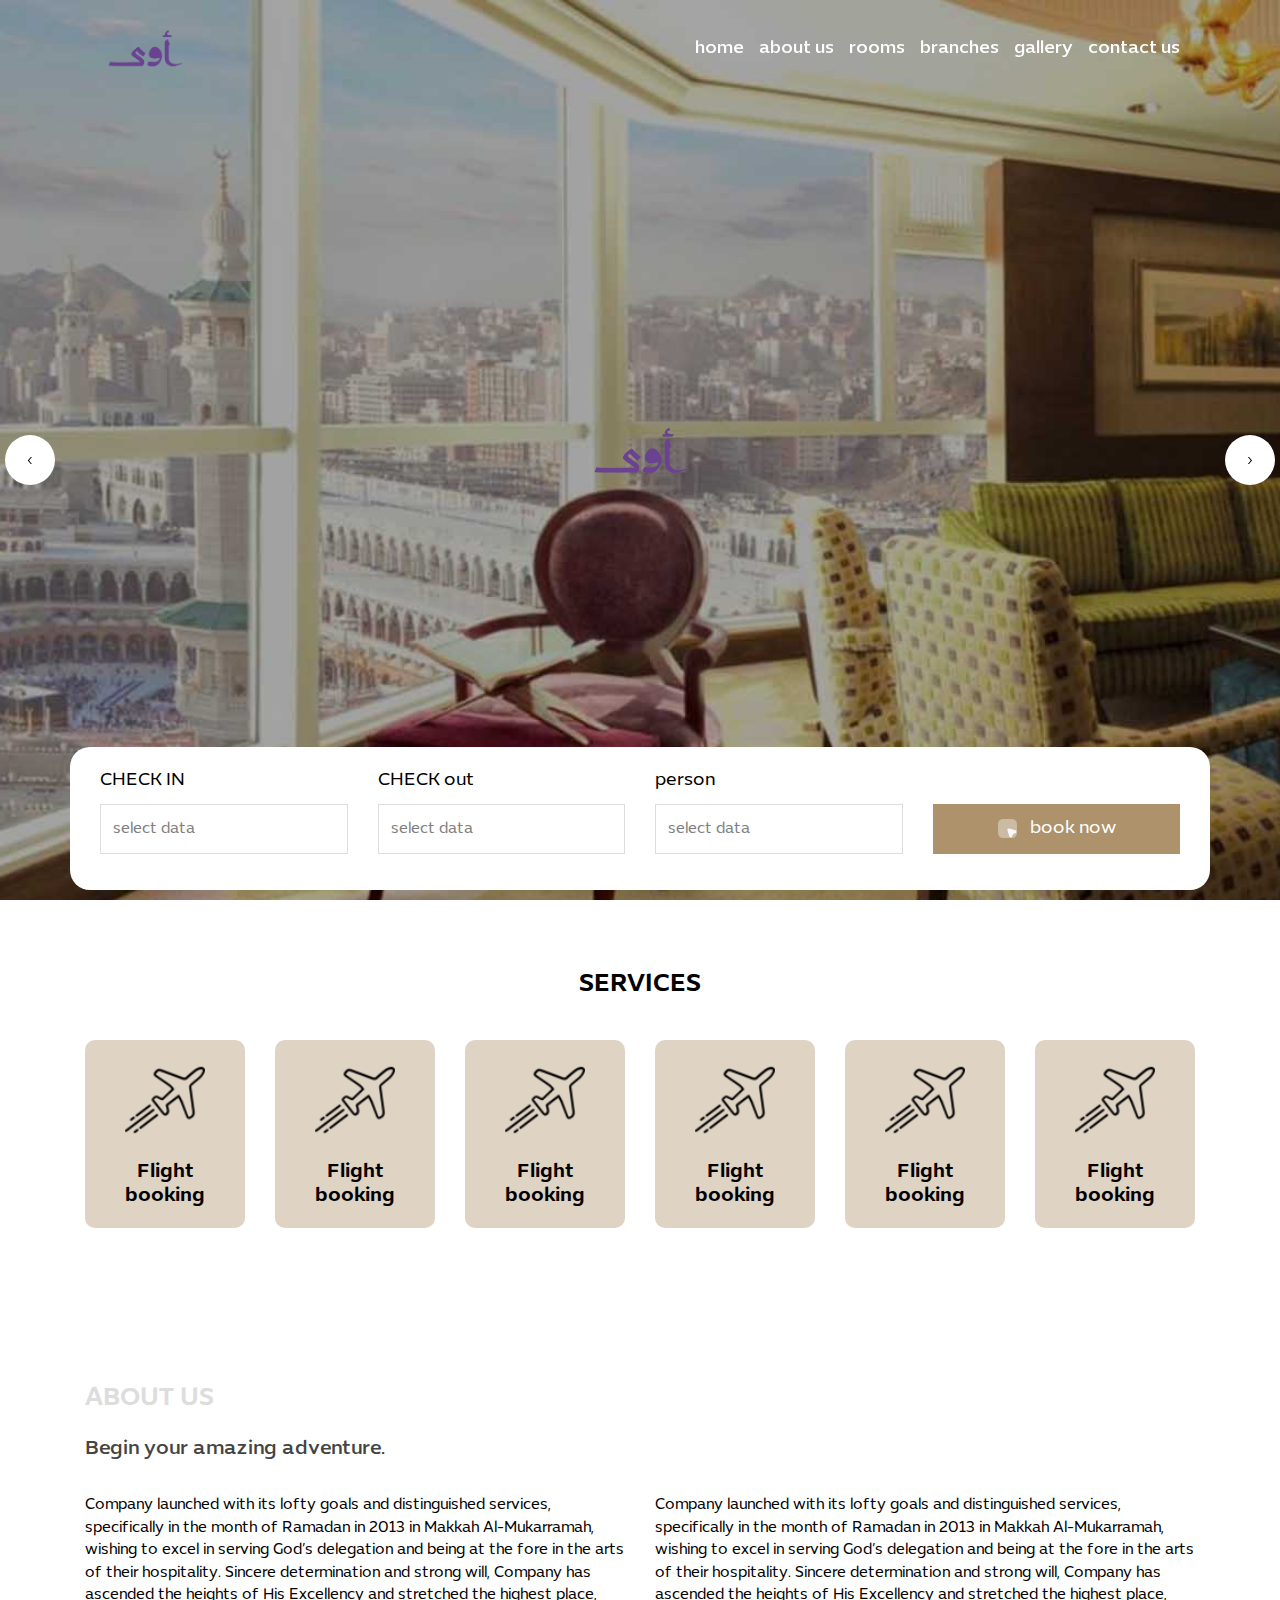
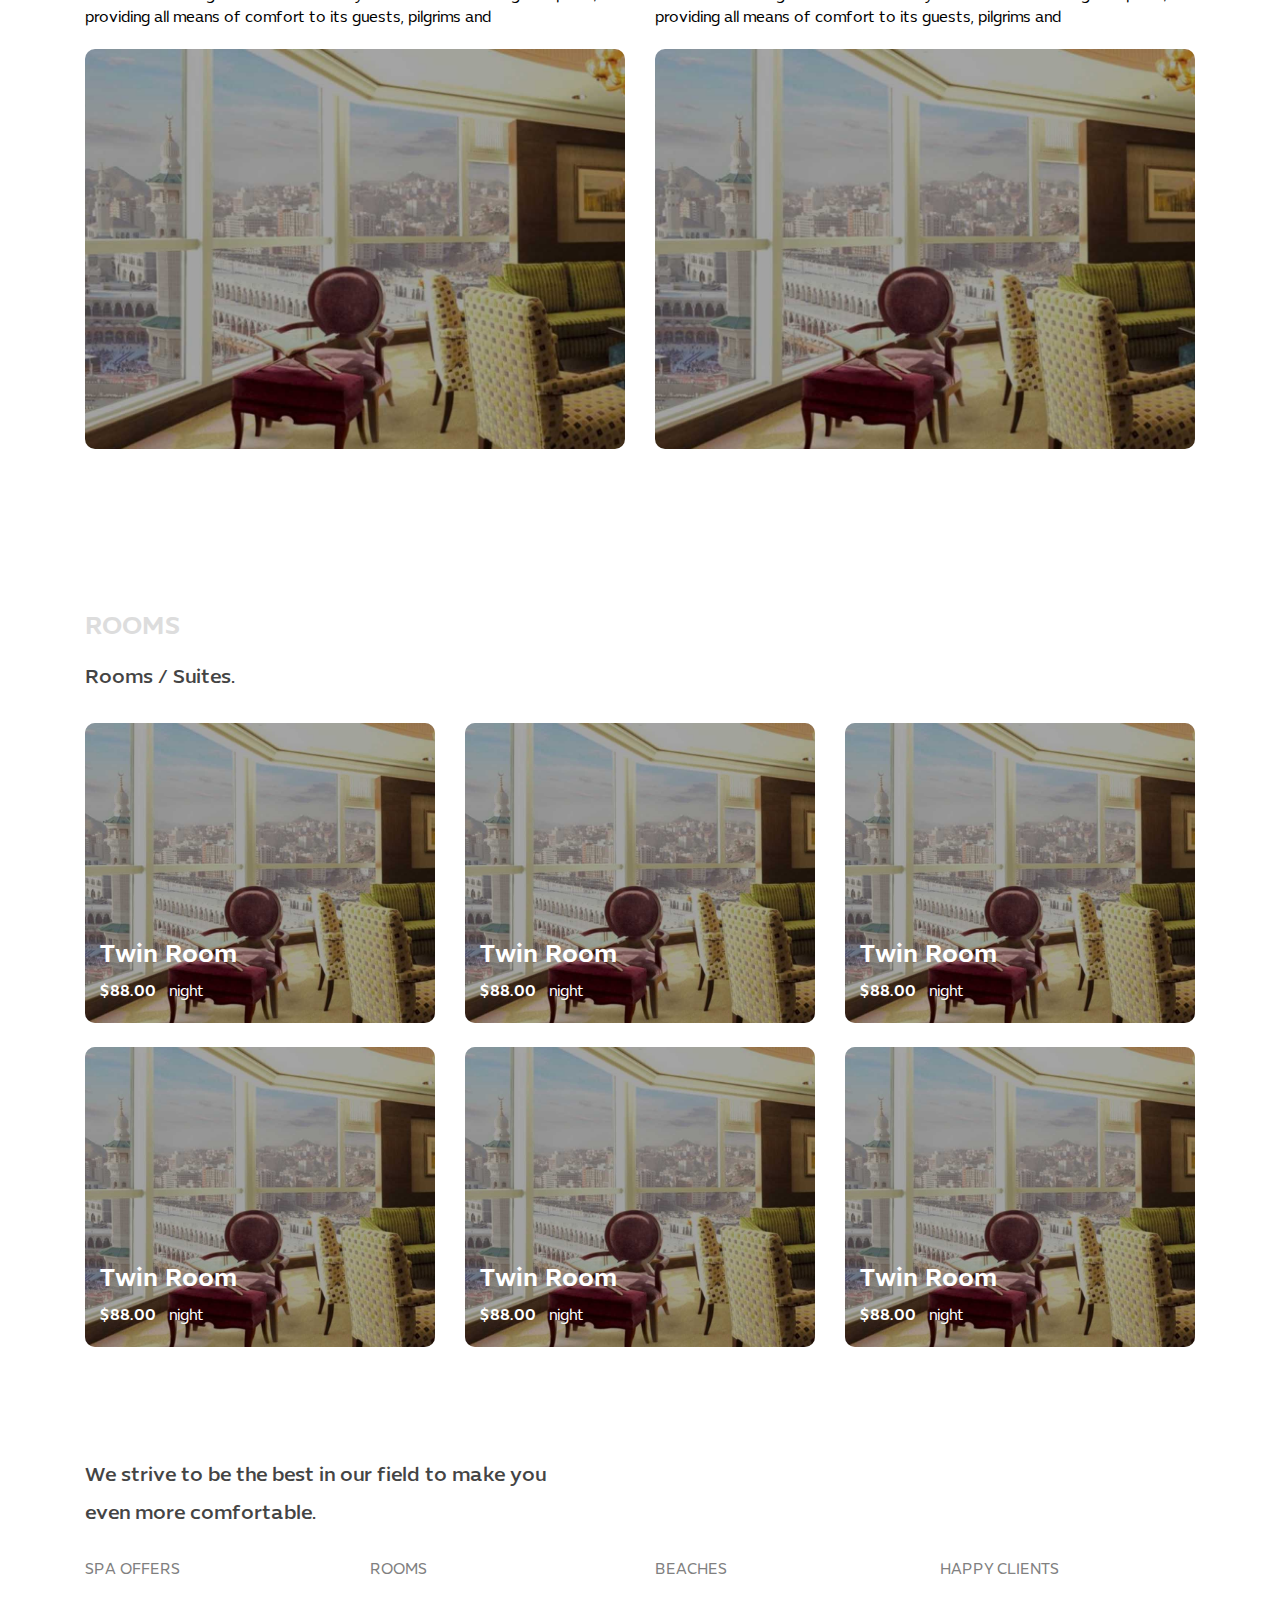
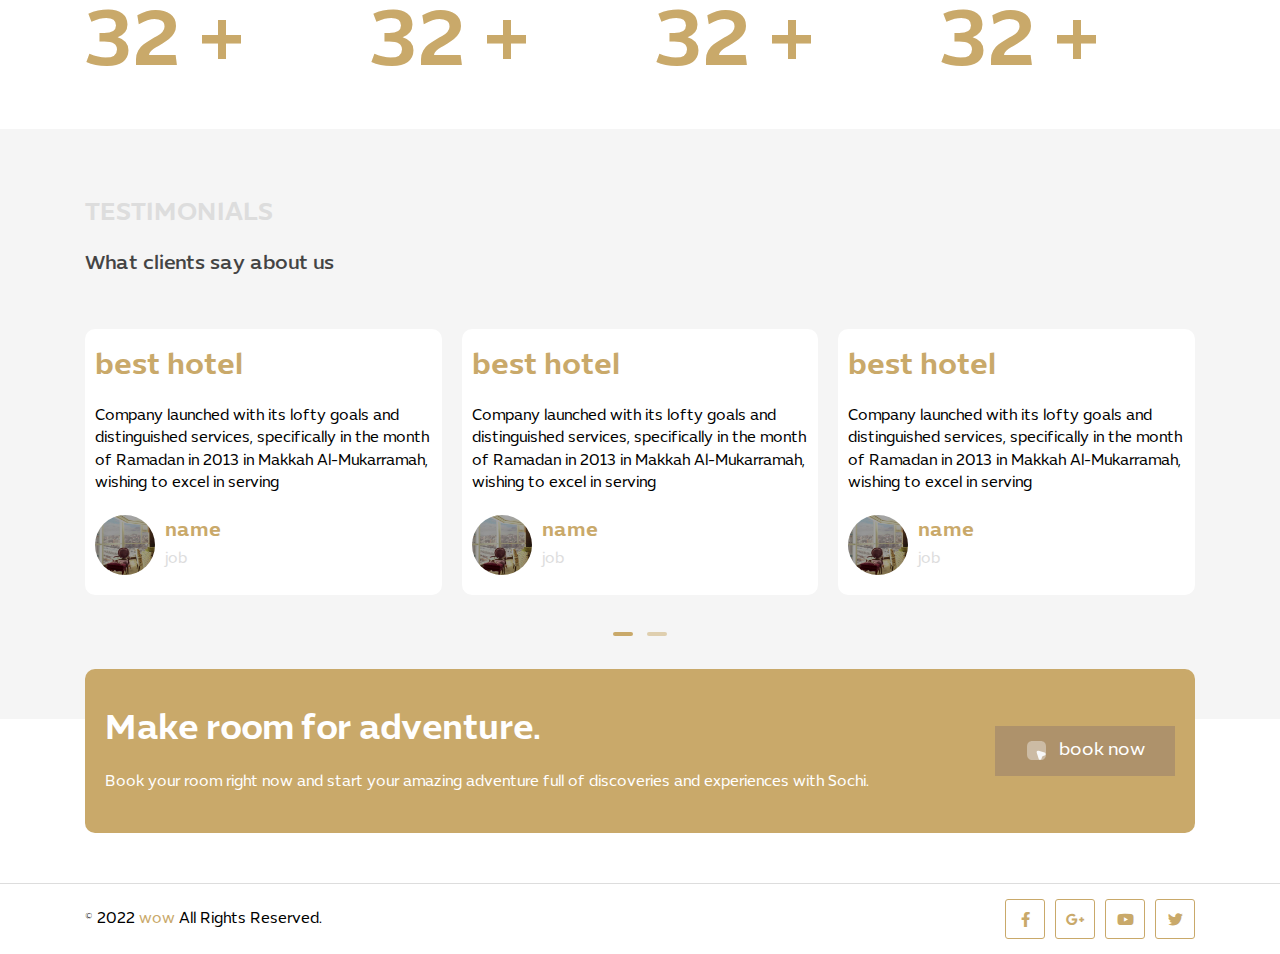
==== index.html @ 3a23c90c "first commit" ====
<!DOCTYPE html>
<html dir="ltr">
  <head>
    <meta charset="utf-8">
    <meta name="description" content="....">
    <meta name="author" content="misara adel">
    <meta name="viewport" content="width=device-width, initial-scale=1, shrink-to-fit=no">
    <title>
      منصة واو
    </title>
    <link rel="shortcut icon" href="assets/images/logo.png" type="image/x-icon"/>
    <link rel="stylesheet" href="assets/css/lib/all.min.css">
    <link rel="stylesheet" href="assets/css/lib/animate.css">
    <link rel="stylesheet" href="assets/css/lib/bootstrap.css">
    <!-- <link rel="stylesheet" href="assets/css/lib/bootstrap-rtl.min.css"> -->
    <link rel="stylesheet" href="assets/css/lib/owl.carousel.min.css">
    <link rel="stylesheet" href="assets/css/lib/owl.theme.default.css">
    <link rel="stylesheet" href="assets/css/style.css">
  </head>
  <body>
    <nav class="navbar">
      <div class="container">
        <div class="content">
          <div class="hamburger">
            <span class="line"></span>
            <span class="line"></span>
            <span class="line"></span>
          </div>
          
          <a href="#" class="brand-name">
            <img src="assets/images/logo.png" alt="">
          </a>

          <ul class="navbar-nav">
            <li class="nav-item">
              <a href="#" class="nav-link">
                home
              </a>
            </li>

            <li class="nav-item">
              <a href="#" class="nav-link">
                about us
              </a>
            </li>

            <li class="nav-item">
              <a href="#" class="nav-link">
                rooms                
              </a>
            </li>

            <li class="nav-item">
              <a href="#" class="nav-link">
                branches
              </a>
            </li>

            <li class="nav-item">
              <a href="#" class="nav-link">
                gallery 
              </a>
            </li>

            <li class="nav-item">
              <a href="#" class="nav-link">
                contact us
              </a>
            </li>
          </ul>
        </div>
      </div>
    </nav>

    <main>
      <header>
        <div class="owl-carousel owl-theme owl-header">
          <div class="item" style="background-image: url('assets/images/header.jpg');">
            <img src="assets/images/logo.png" alt="">
          </div>
          
          <div class="item" style="background-image: url('assets/images/header.jpg');">
            <img src="assets/images/logo.png" alt="">
          </div>
          
          <div class="item" style="background-image: url('assets/images/header.jpg');">
            <img src="assets/images/logo.png" alt="">
          </div>
        </div>
        <div class="container">
          <form class="form-content">
            <div class="row">
              <div class="col-lg-3 col-12">
                <div class="form-group">
                  <label for="">
                    CHECK IN
                  </label>

                  <input type="text" placeholder="select data" class="form-control" />
                </div>
              </div>
   
              <div class="col-lg-3 col-12">
                <div class="form-group">
                  <label for="">
                    CHECK out
                  </label>

                  <input type="text" placeholder="select data" class="form-control" />
                </div>
              </div>
              
              <div class="col-lg-3 col-12">
                <div class="form-group">
                  <label for="">
                    person
                  </label>

                  <input type="text" placeholder="select data" class="form-control" />
                </div>
              </div>

              <div class="col-lg-3 col-12">
                <div class="form-btn">
                  <a href="#" class="custom-btn">
                    <img
                      src="assets/images/mouse_square.svg"
                      loading="lazt"
                      alt="" />
                      
                    <span>
                      book now
                    </span>
                  </a>
                </div>
              </div>
            </div>
          </form>
        </div>
      </header>

      <section class="serivces general-section">
        <div class="container">
          <div class="heading">
            <h1>
              SERVICES
            </h1>
          </div>

          <div class="row">
            <div class="col-lg-2 col-6 mb-3">
              <div class="box">
                <img src="assets/images/services.png" alt="">

                <h2>
                  Flight booking
                </h2>
              </div>
            </div>

            <div class="col-lg-2 col-6 mb-3">
              <div class="box">
                <img src="assets/images/services.png" alt="">

                <h2>
                  Flight booking
                </h2>
              </div>
            </div>

            <div class="col-lg-2 col-6 mb-3">
              <div class="box">
                <img src="assets/images/services.png" alt="">

                <h2>
                  Flight booking
                </h2>
              </div>
            </div>

            <div class="col-lg-2 col-6 mb-3">
              <div class="box">
                <img src="assets/images/services.png" alt="">

                <h2>
                  Flight booking
                </h2>
              </div>
            </div>

            <div class="col-lg-2 col-6 mb-3">
              <div class="box">
                <img src="assets/images/services.png" alt="">

                <h2>
                  Flight booking
                </h2>
              </div>
            </div>

            <div class="col-lg-2 col-6 mb-3">
              <div class="box">
                <img src="assets/images/services.png" alt="">

                <h2>
                  Flight booking
                </h2>
              </div>
            </div>
          </div>
        </div>
      </section>

      <section class="about-us general-section">
        <div class="container">
          <div class="heading-data">
            <h1>
              ABOUT US
            </h1>

            <p>
              Begin your amazing adventure.
            </p>
          </div>

          <div class="row">
            <div class="col-lg-6 col-12 mb-4">
              <div class="contain">
                <p>
                  Company launched with its lofty goals and distinguished services, specifically in the month of Ramadan in 2013 in Makkah Al-Mukarramah, wishing to excel in serving God’s delegation and being at the fore in the arts of their hospitality. Sincere determination and strong will,  Company has ascended the heights of His Excellency and stretched the highest place, providing all means of comfort to its guests, pilgrims and
                </p>

                <img src="assets/images/header.jpg" alt="">
              </div>
            </div>

            <div class="col-lg-6 col-12 mb-4">
              <div class="contain">
                <p>
                  Company launched with its lofty goals and distinguished services, specifically in the month of Ramadan in 2013 in Makkah Al-Mukarramah, wishing to excel in serving God’s delegation and being at the fore in the arts of their hospitality. Sincere determination and strong will,  Company has ascended the heights of His Excellency and stretched the highest place, providing all means of comfort to its guests, pilgrims and
                </p>

                <img src="assets/images/header.jpg" alt="">
              </div>
            </div>
          </div>
        </div>
      </section>

      <section class="product general-section">
        <div class="container">
          <div class="heading-data">
            <h1>
              ROOMS
            </h1>

            <p>
              Rooms / Suites.
            </p>
          </div>

          <div class="row">
            <div class="col-lg-4 col-12 mb-4">
              <div class="product-box">
                <img src="assets/images/header.jpg" alt="">

                <div class="contain">
                  <h2>
                    Twin Room
                  </h2>

                  <p>
                    <span>
                      $88.00
                    </span> 
                    night
                  </p>
                </div>
              </div>
            </div>

            <div class="col-lg-4 col-12 mb-4">
              <div class="product-box">
                <img src="assets/images/header.jpg" alt="">

                <div class="contain">
                  <h2>
                    Twin Room
                  </h2>

                  <p>
                    <span>
                      $88.00
                    </span> 
                    night
                  </p>
                </div>
              </div>
            </div>

            <div class="col-lg-4 col-12 mb-4">
              <div class="product-box">
                <img src="assets/images/header.jpg" alt="">

                <div class="contain">
                  <h2>
                    Twin Room
                  </h2>

                  <p>
                    <span>
                      $88.00
                    </span> 
                    night
                  </p>
                </div>
              </div>
            </div>

            <div class="col-lg-4 col-12 mb-4">
              <div class="product-box">
                <img src="assets/images/header.jpg" alt="">

                <div class="contain">
                  <h2>
                    Twin Room
                  </h2>

                  <p>
                    <span>
                      $88.00
                    </span> 
                    night
                  </p>
                </div>
              </div>
            </div>

            <div class="col-lg-4 col-12 mb-4">
              <div class="product-box">
                <img src="assets/images/header.jpg" alt="">

                <div class="contain">
                  <h2>
                    Twin Room
                  </h2>

                  <p>
                    <span>
                      $88.00
                    </span> 
                    night
                  </p>
                </div>
              </div>
            </div>

            <div class="col-lg-4 col-12 mb-4">
              <div class="product-box">
                <img src="assets/images/header.jpg" alt="">

                <div class="contain">
                  <h2>
                    Twin Room
                  </h2>

                  <p>
                    <span>
                      $88.00
                    </span> 
                    night
                  </p>
                </div>
              </div>
            </div>
          </div>
        </div>
      </section>

      <section class="testimonial">
        <div class="container">
          <div class="heading-data">
            <p class="mb-2">
              We strive to be the best in our field to make you
            </p>

            <p>
              even more comfortable.
            </p>
          </div>

          <div class="row">
            <div class="col-lg-3 col-6 mb-3">
              <div class="contain">
                <p>
                  SPA OFFERS
                </p>

                <h2>
                  32 +
                </h2>
              </div>
            </div>

            <div class="col-lg-3 col-6 mb-3">
              <div class="contain">
                <p>
                  ROOMS
                </p>

                <h2>
                  32 +
                </h2>
              </div>
            </div>

            <div class="col-lg-3 col-6 mb-3">
              <div class="contain">
                <p>
                  BEACHES
                </p>

                <h2>
                  32 +
                </h2>
              </div>
            </div>

            <div class="col-lg-3 col-6 mb-3">
              <div class="contain">
                <p>
                  HAPPY CLIENTS

                </p>

                <h2>
                  32 +
                </h2>
              </div>
            </div>
          </div>
        </div>
      </section>

      <section class="clients general-section">
        <div class="container">
          <div class="heading-data">
            <h1>
              TESTIMONIALS
            </h1>

            <p>
              What clients say about us
            </p>
          </div>

          <div class="owl-carousel owl-theme owl-clients">
            <div class="item">
              <div class="box">
                <h2>
                  best hotel 
                </h2>

                <p>
                  Company launched with its lofty goals and distinguished services, specifically in the month of Ramadan in 2013 in Makkah Al-Mukarramah, wishing to excel in serving
                </p>

                <div class="flex-data">
                  <img src="assets/images/header.jpg" alt="">

                  <div class="contain">
                    <h3>
                      name
                    </h3>

                    <span>
                      job
                    </span>
                  </div>
                </div>
              </div>
            </div>

            <div class="item">
              <div class="box">
                <h2>
                  best hotel 
                </h2>

                <p>
                  Company launched with its lofty goals and distinguished services, specifically in the month of Ramadan in 2013 in Makkah Al-Mukarramah, wishing to excel in serving
                </p>

                <div class="flex-data">
                  <img src="assets/images/header.jpg" alt="">

                  <div class="contain">
                    <h3>
                      name
                    </h3>

                    <span>
                      job
                    </span>
                  </div>
                </div>
              </div>
            </div>

            <div class="item">
              <div class="box">
                <h2>
                  best hotel 
                </h2>

                <p>
                  Company launched with its lofty goals and distinguished services, specifically in the month of Ramadan in 2013 in Makkah Al-Mukarramah, wishing to excel in serving
                </p>

                <div class="flex-data">
                  <img src="assets/images/header.jpg" alt="">

                  <div class="contain">
                    <h3>
                      name
                    </h3>

                    <span>
                      job
                    </span>
                  </div>
                </div>
              </div>
            </div>

            <div class="item">
              <div class="box">
                <h2>
                  best hotel 
                </h2>

                <p>
                  Company launched with its lofty goals and distinguished services, specifically in the month of Ramadan in 2013 in Makkah Al-Mukarramah, wishing to excel in serving
                </p>

                <div class="flex-data">
                  <img src="assets/images/header.jpg" alt="">

                  <div class="contain">
                    <h3>
                      name
                    </h3>

                    <span>
                      job
                    </span>
                  </div>
                </div>
              </div>
            </div>
          </div>
        </div>
      </section>

      <section class="reservation">
        <div class="container">
          <div class="content">
            <div class="data">
              <h1>
                Make room for adventure.
              </h1>
  
              <p>
                Book your room right now and start your amazing adventure full of discoveries and experiences with Sochi.
              </p>
            </div>

            <a href="#" class="custom-btn">
              <img
                src="assets/images/mouse_square.svg"
                loading="lazt"
                alt="" />
                
              <span>
                book now
              </span>
            </a>
          </div>
        </div>
      </section>
    </main>

    <footer>
      <div class="container">
        <div class="contain">
          <p>
            © 2022 
            <span>
              wow
            </span>
            All Rights Reserved.
          </p>

          <ul class="socail-media">
            <li>
              <a href="#">
                <i class="fab fa-facebook-f"></i>
              </a>
            </li>

            <li>
              <a href="#">
                <i class="fab fa-google-plus-g"></i>
              </a>
            </li>

            <li>
              <a href="#">
                <i class="fab fa-youtube"></i>
              </a>
            </li>

            <li>
              <a href="#">
                <i class="fab fa-twitter"></i>
              </a>
            </li>
          </ul>
        </div>
      </div>
    </footer>

    <script src="assets/js/lib/jquery4.js"></script>
    <script src="assets/js/lib/popper.js"></script>
    <script src="assets/js/lib/bootstrap.js"></script>
    <script src="assets/js/lib/owl.carousel.min.js"></script>
    <script src="assets/js/lib/wow.min.js"></script>
    <script src="assets/js/main.js"></script>
  </body>
</html>
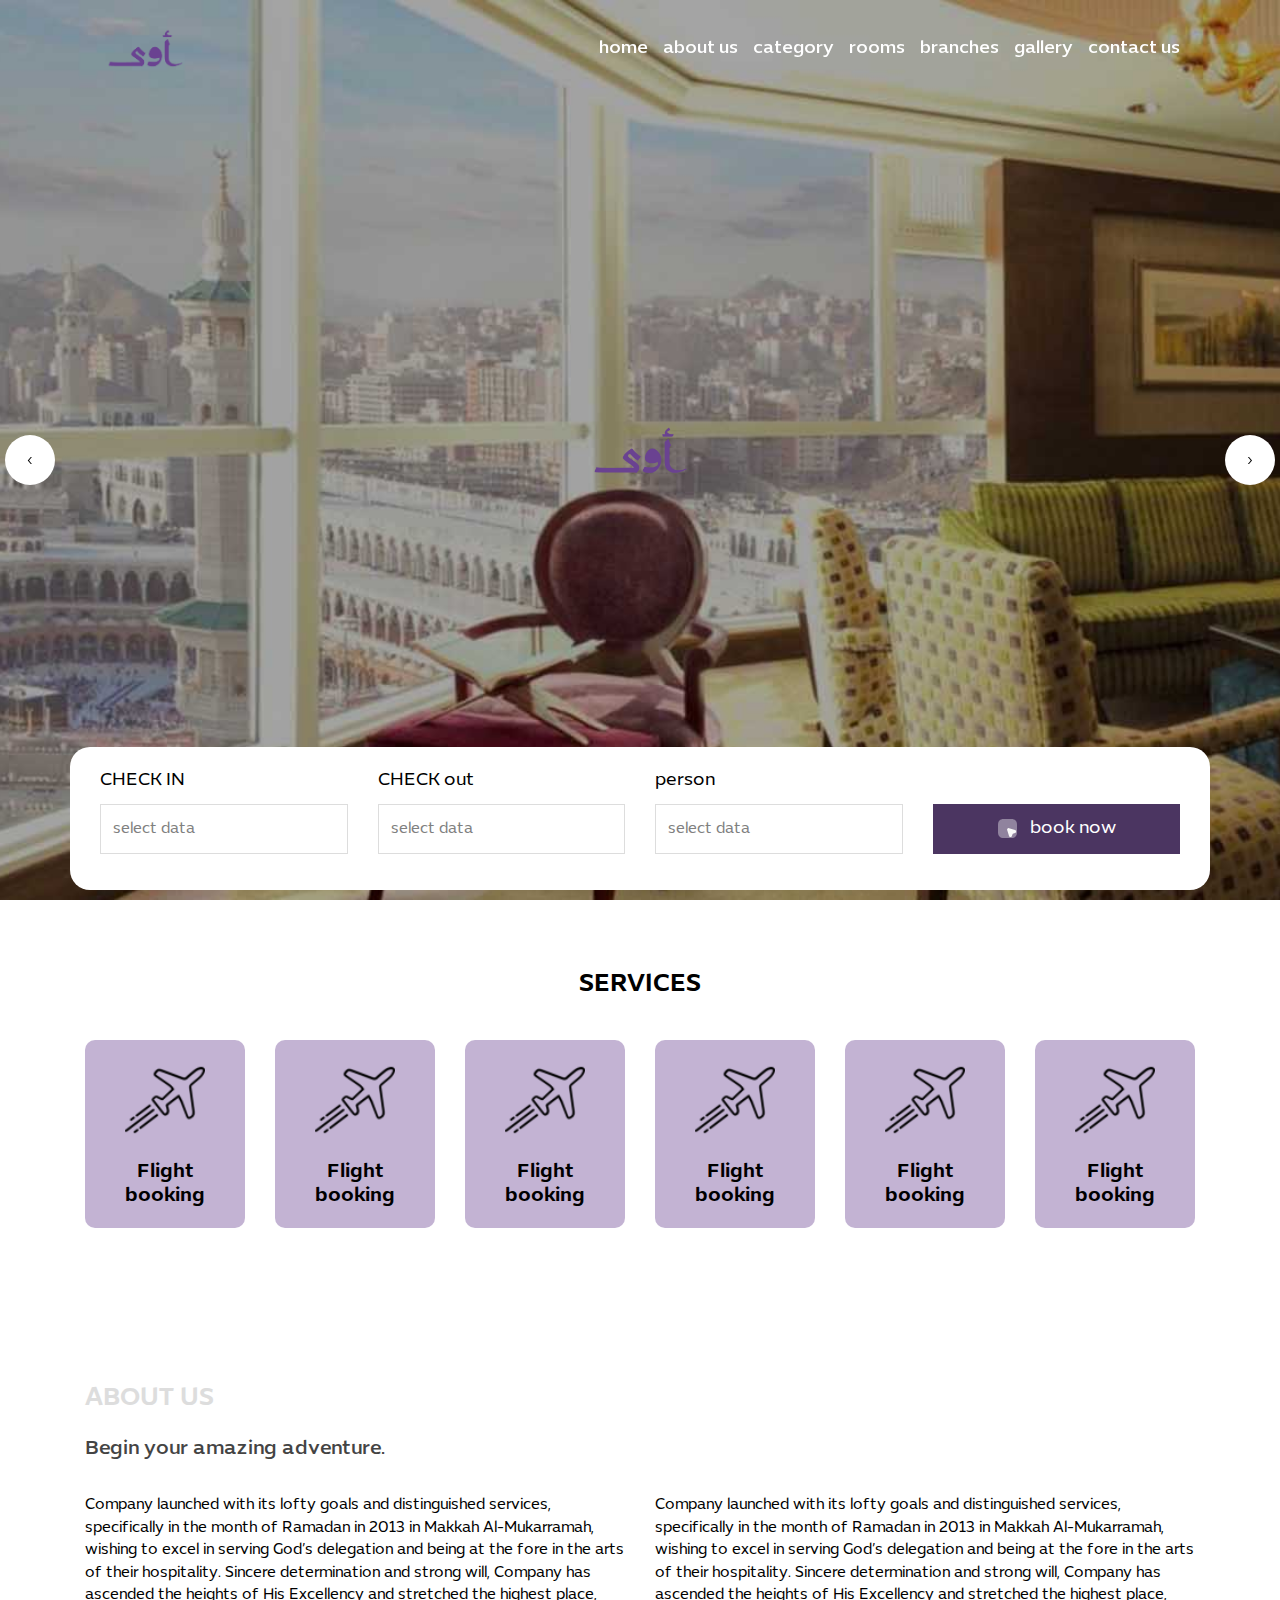
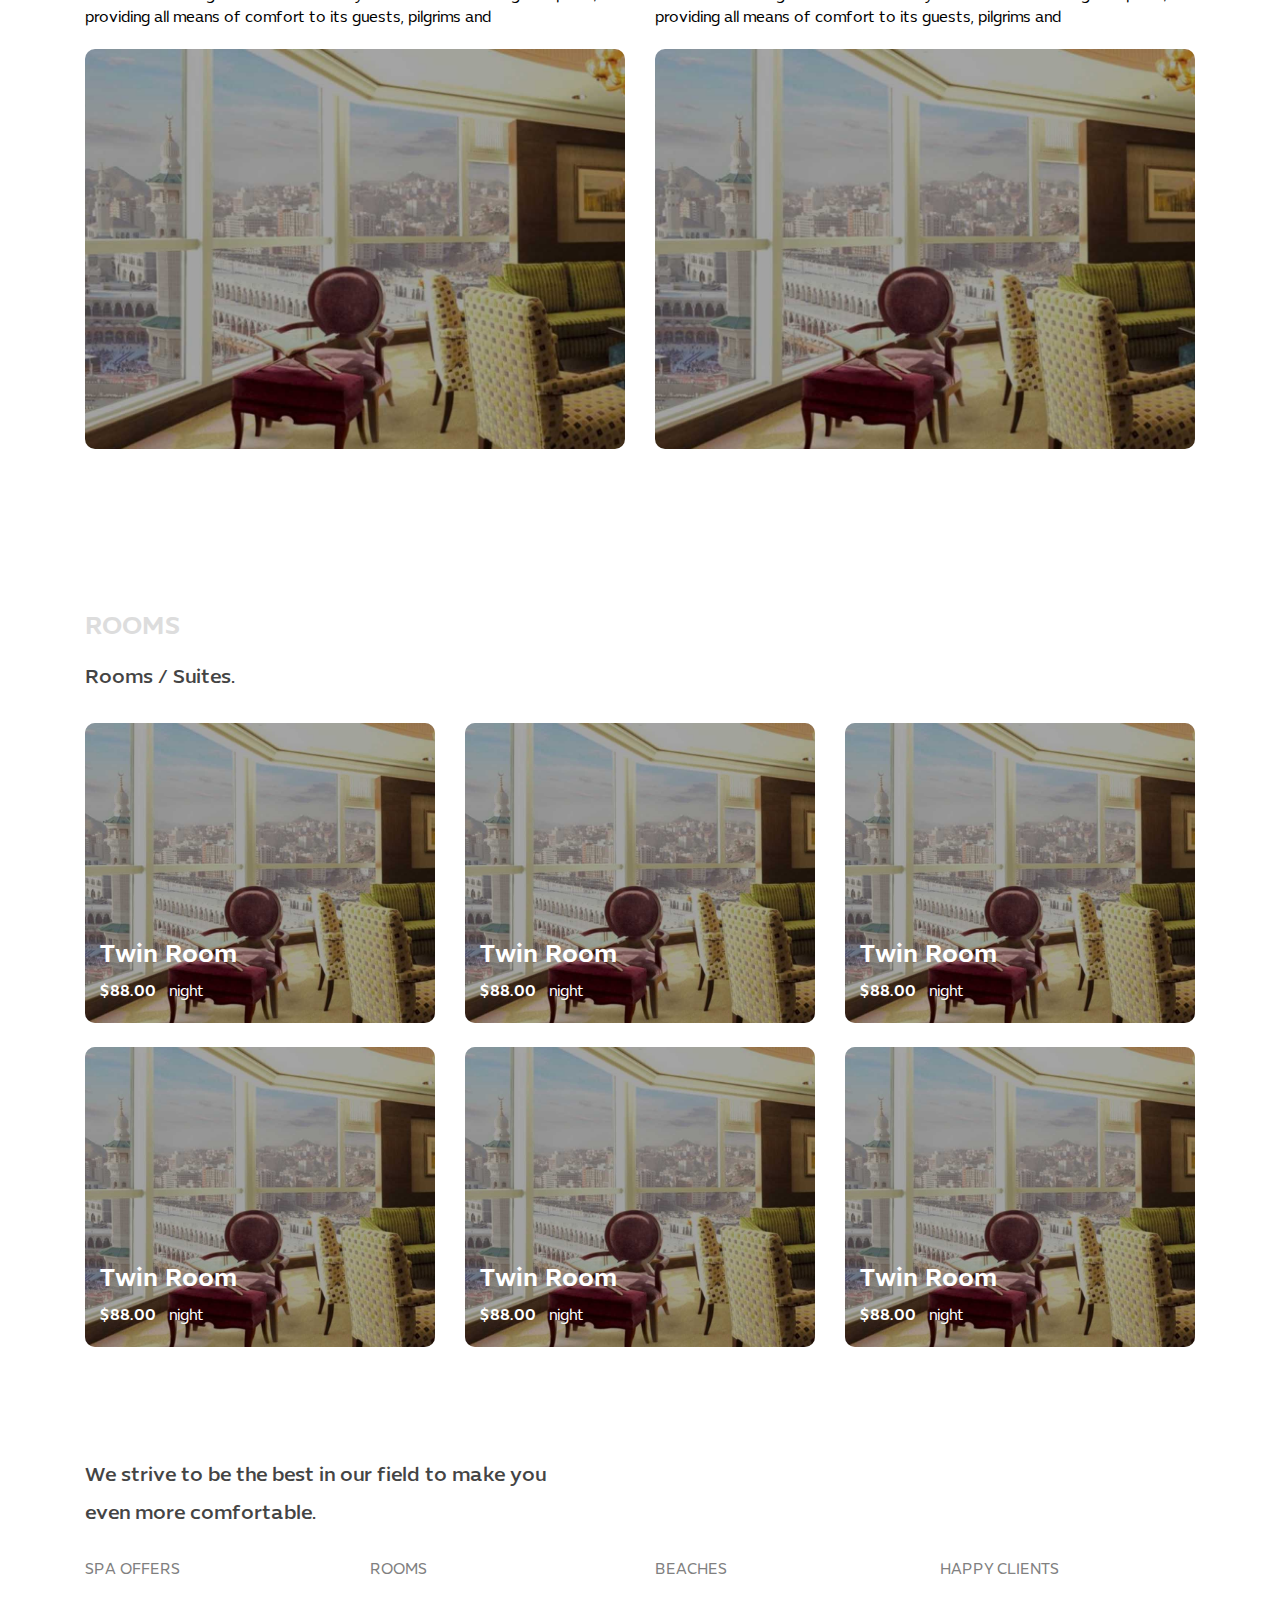
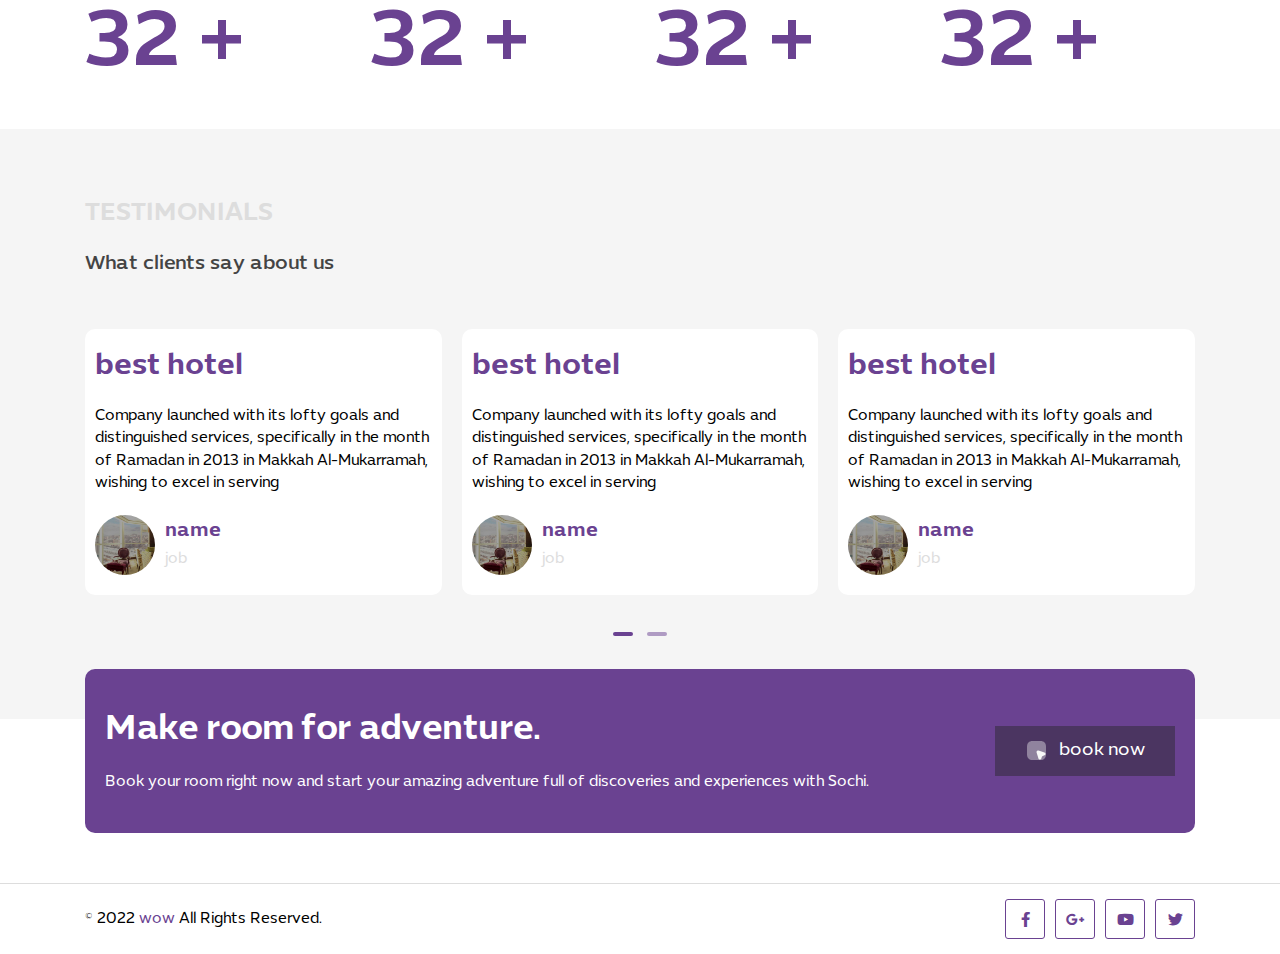
==== commit 628201b0: "edit data" ====
--- a/index.html
+++ b/index.html
@@ -46,6 +46,12 @@
 
             <li class="nav-item">
               <a href="#" class="nav-link">
+                category                
+              </a>
+            </li>
+
+            <li class="nav-item">
+              <a href="#" class="nav-link">
                 rooms                
               </a>
             </li>
--- a/assets/css/style.css
+++ b/assets/css/style.css
@@ -20,11 +20,11 @@
   scroll-behavior: smooth;
 }
 *::-moz-selection {
-  background-color: #C9A96A;
+  background-color: #6A4291;
   color: #fff;
 }
 *::selection {
-  background-color: #C9A96A;
+  background-color: #6A4291;
   color: #fff;
 }
 *::-webkit-scrollbar {
@@ -68,14 +68,14 @@
   width: 20px;
   height: 4px;
   border-radius: 4px;
-  background-color: #C9A96A;
+  background-color: #6A4291;
   opacity: 0.5;
   transition: all 0.5s linear;
 }
 
 .owl-theme .owl-dots .owl-dot.active span,
 .owl-theme .owl-dots .owl-dot:hover span {
-  background-color: #C9A96A;
+  background-color: #6A4291;
   opacity: 1;
 }
 
@@ -980,8 +980,8 @@
   }
 }
 :root {
-  --primary-color: #C9A96A;
-  --secondary-color: #AE926B;
+  --primary-color: #6A4291;
+  --secondary-color: #4b3561;
   --dark-color: #000;
   --light-color: #fff;
   --gray-color: #808080;
@@ -1254,7 +1254,7 @@
 .serivces .box {
   width: 100%;
   padding: 20px 10px;
-  background-color: rgba(174, 146, 107, 0.4);
+  background-color: rgba(106, 66, 145, 0.4);
   border-radius: 10px;
   display: flex;
   align-items: center;
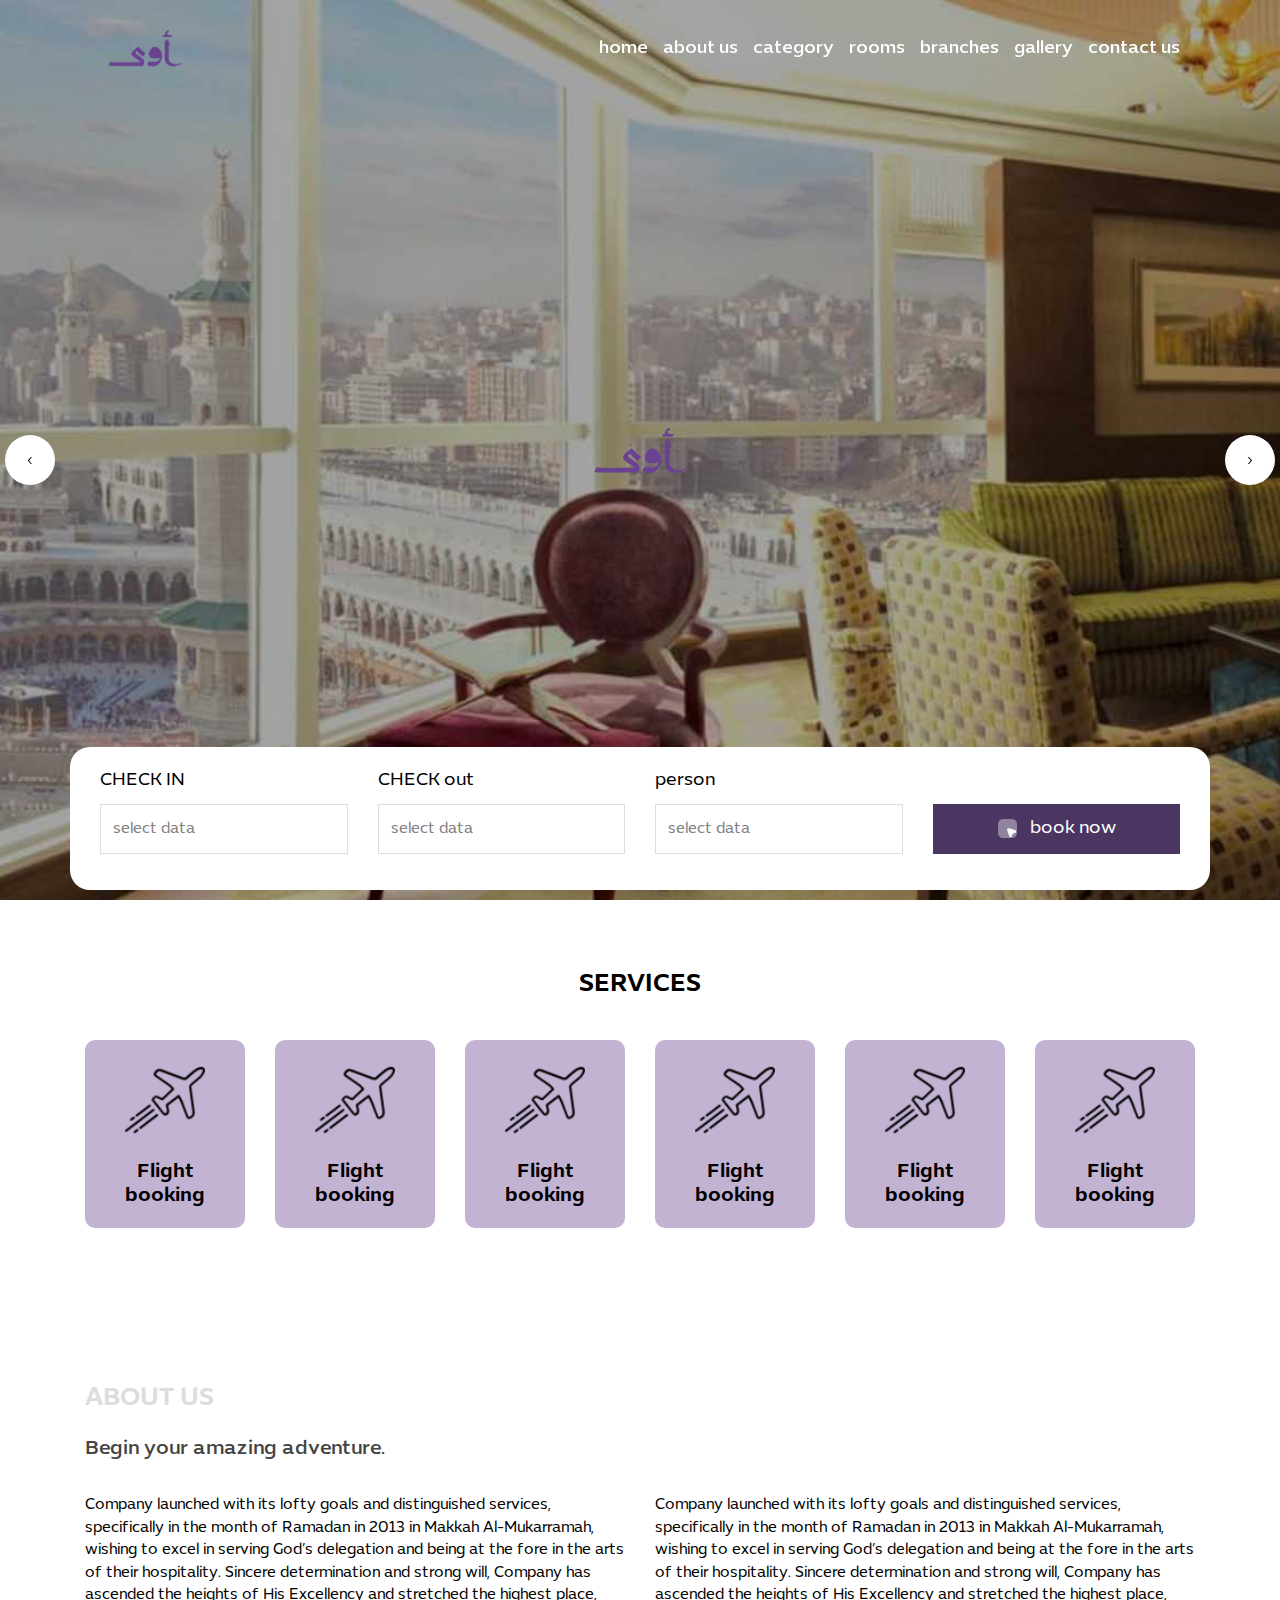
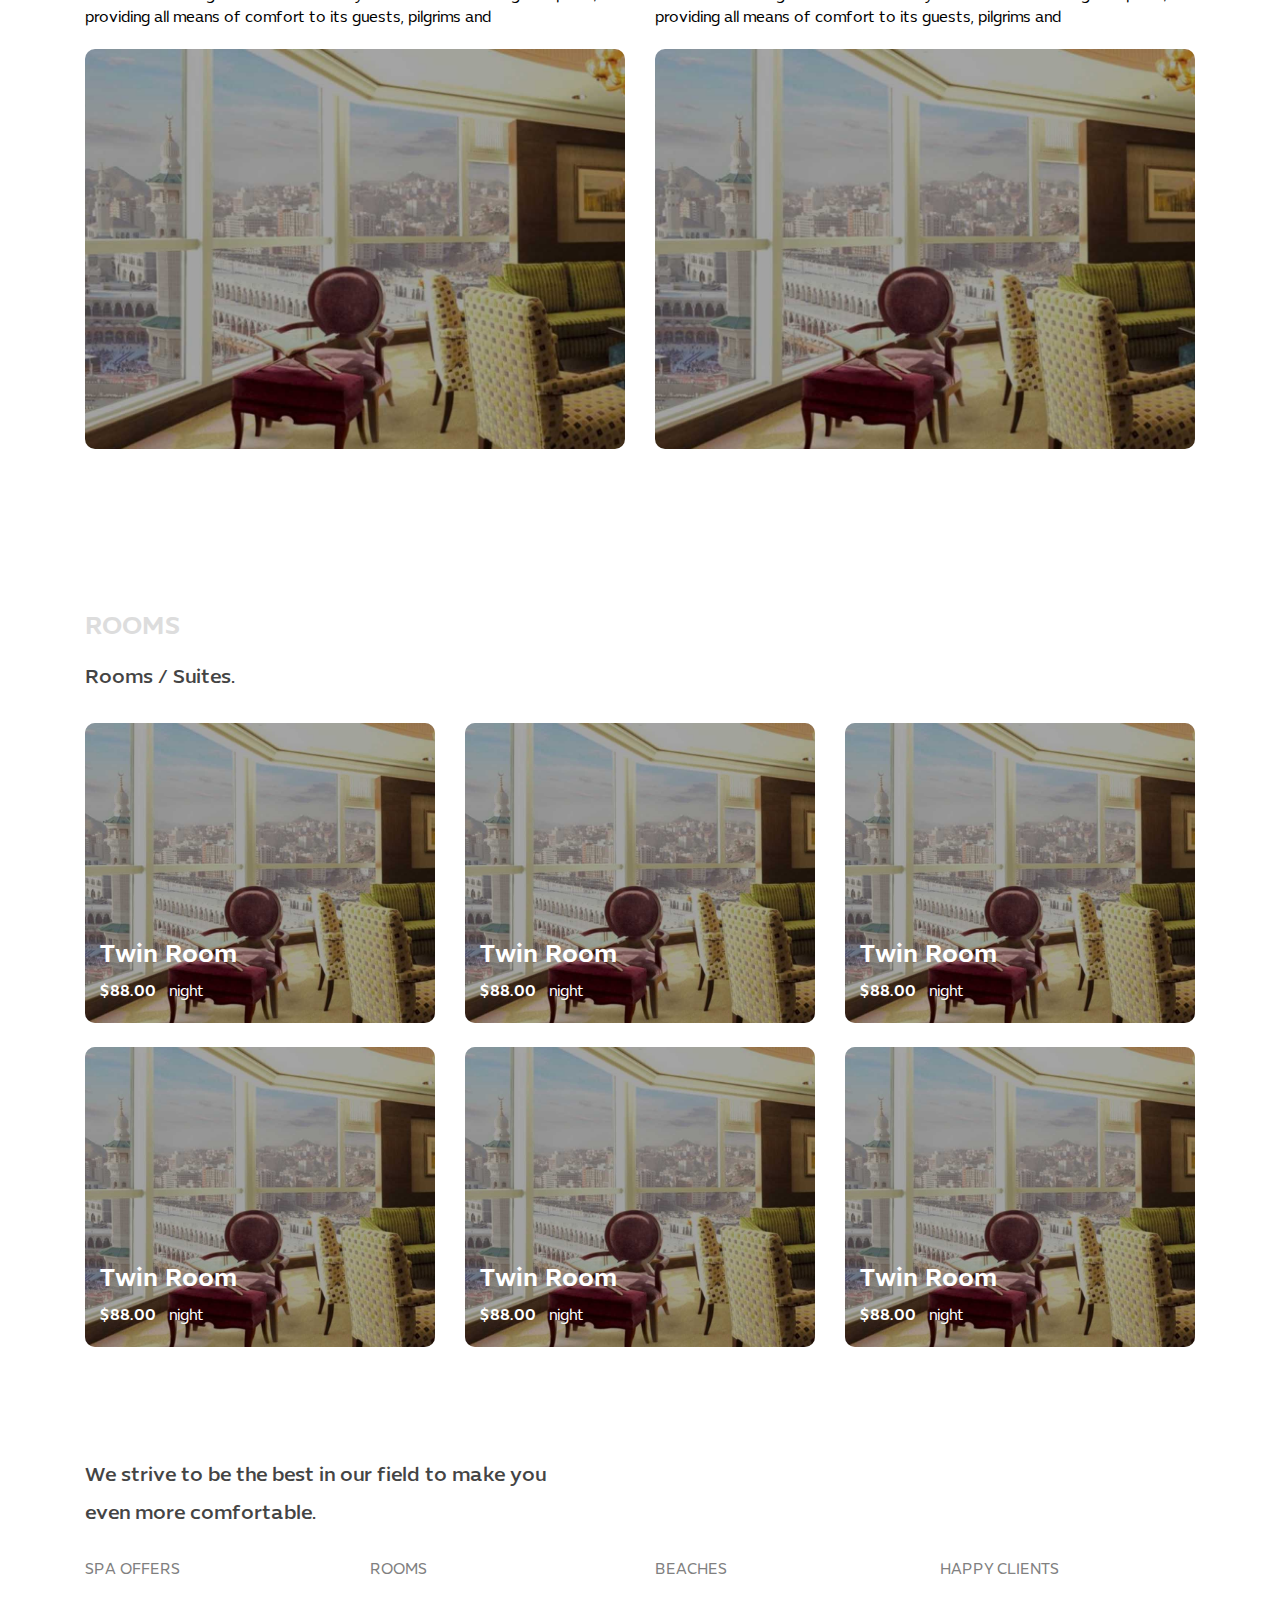
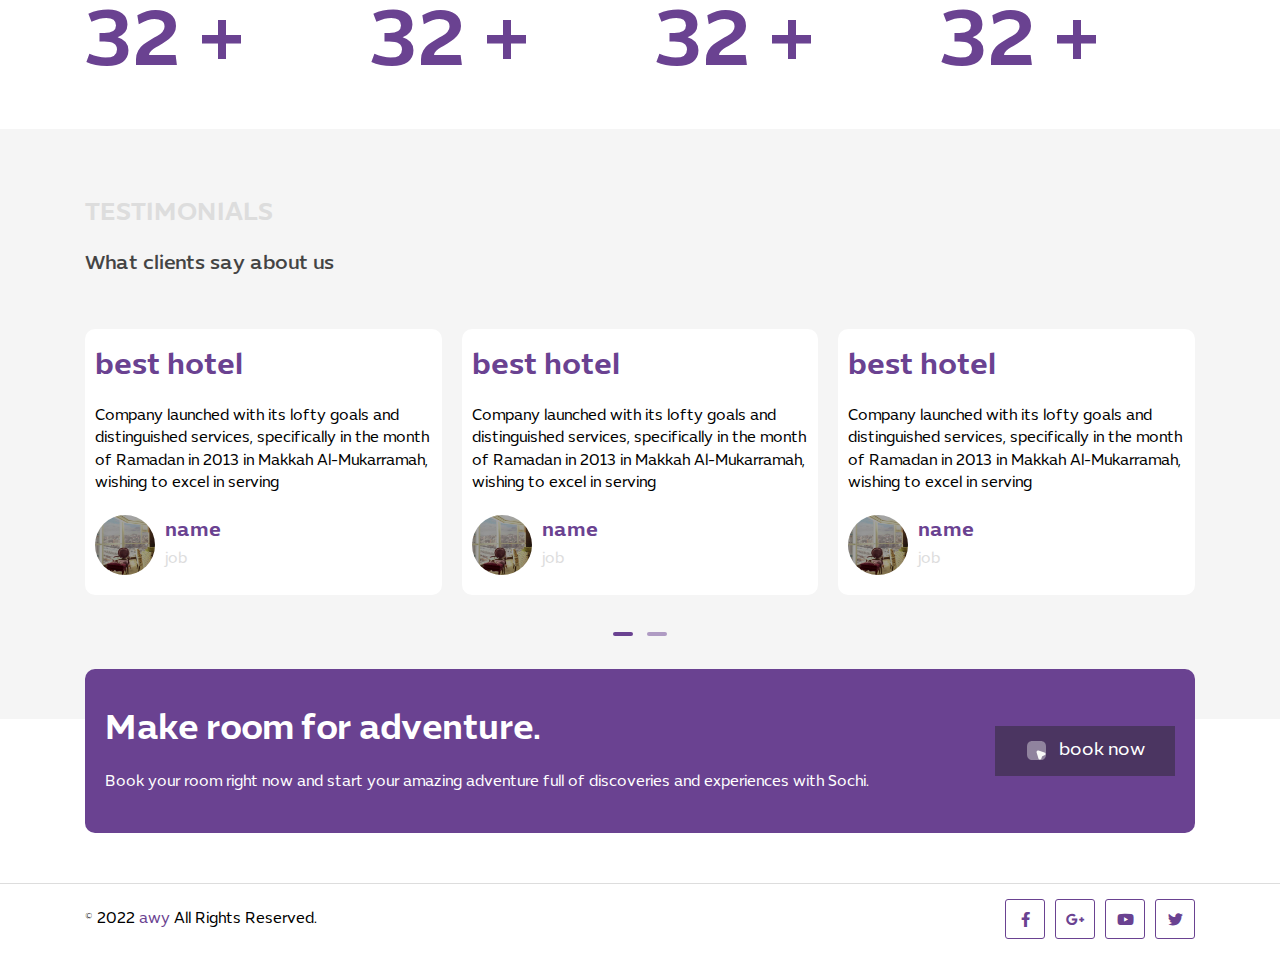
==== commit d6bf7997: "edit data" ====
--- a/index.html
+++ b/index.html
@@ -6,7 +6,7 @@
     <meta name="author" content="misara adel">
     <meta name="viewport" content="width=device-width, initial-scale=1, shrink-to-fit=no">
     <title>
-      منصة واو
+      منصة اوي
     </title>
     <link rel="shortcut icon" href="assets/images/logo.png" type="image/x-icon"/>
     <link rel="stylesheet" href="assets/css/lib/all.min.css">
@@ -602,7 +602,7 @@
           <p>
             © 2022 
             <span>
-              wow
+              awy
             </span>
             All Rights Reserved.
           </p>
--- a/assets/css/style.css
+++ b/assets/css/style.css
@@ -1097,7 +1097,7 @@
 .navbar .content .hamburger .line {
   width: 30px;
   height: 3px;
-  background: linear-gradient(90deg, #C9A96A, #c0a783);
+  background: linear-gradient(90deg, #6A4291, #4b3561);
   display: block;
   margin: 8px auto;
   transition: all 0.3s ease-in-out;
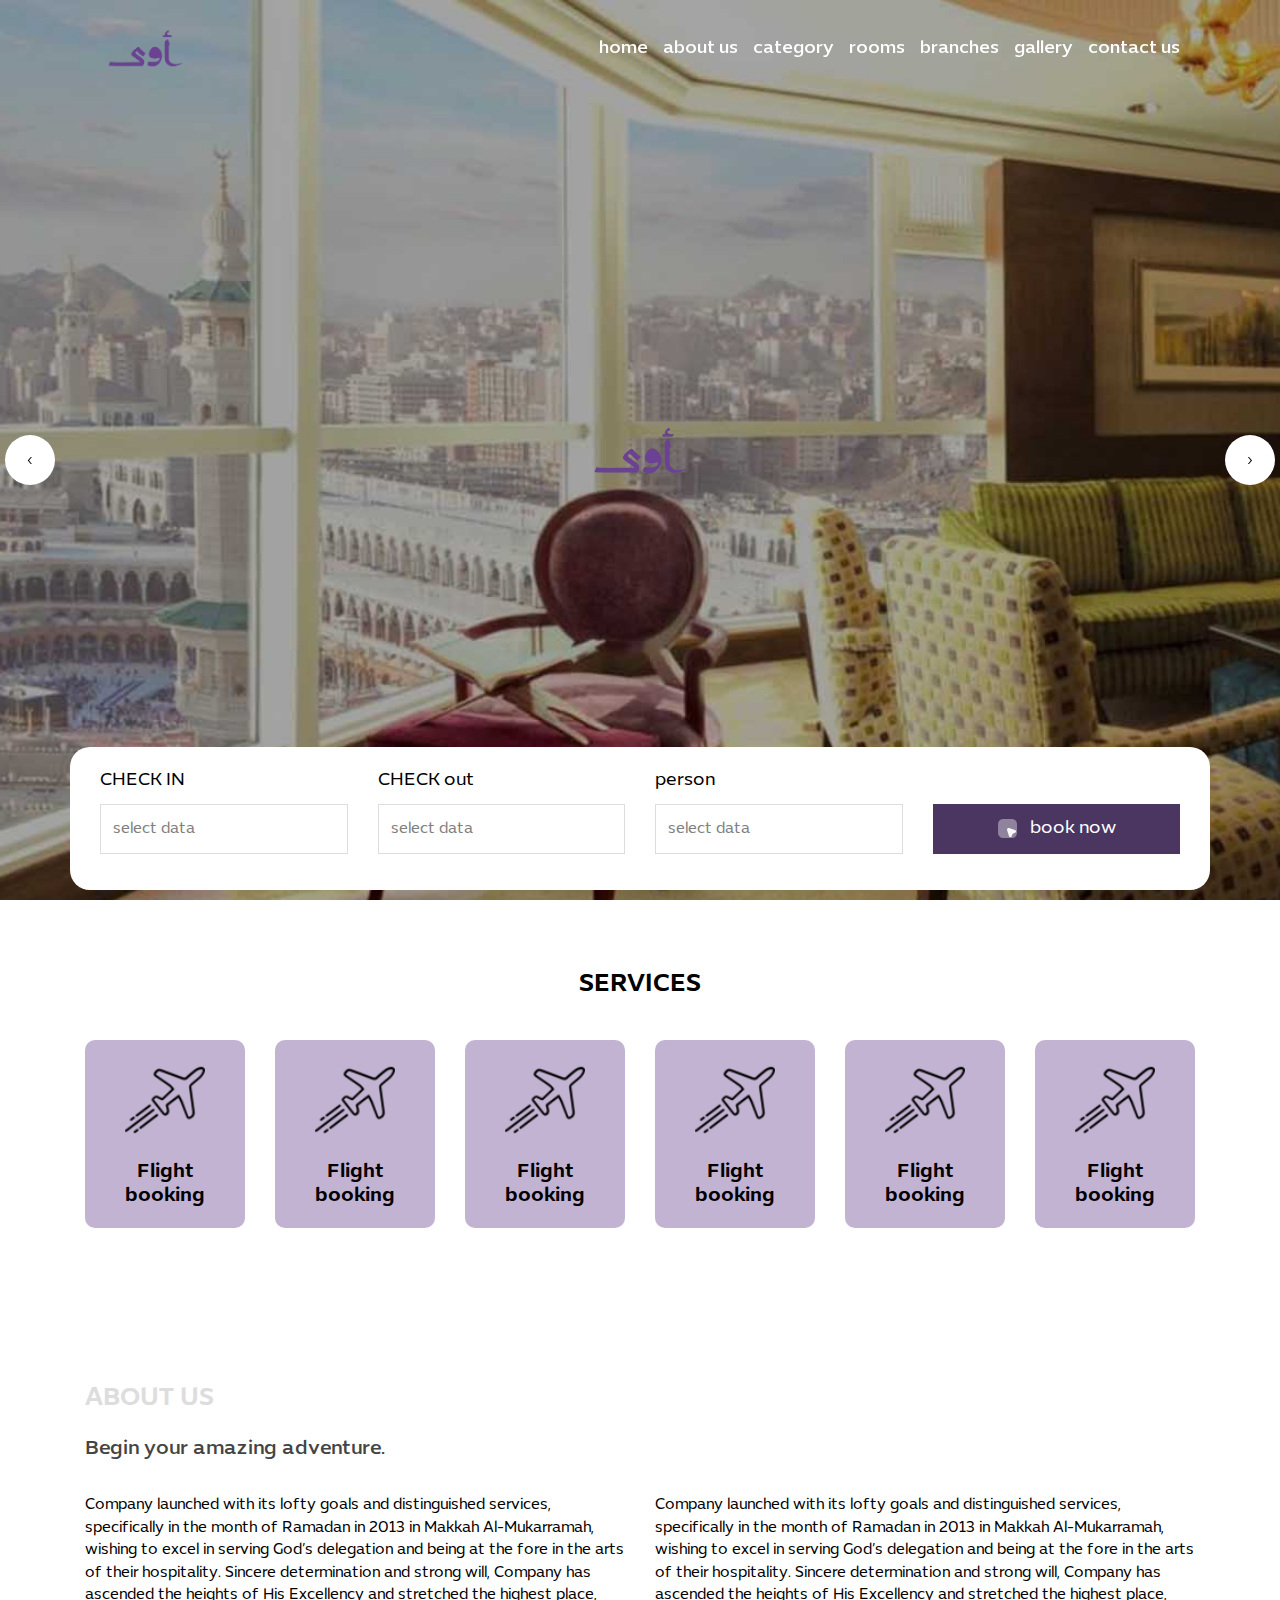
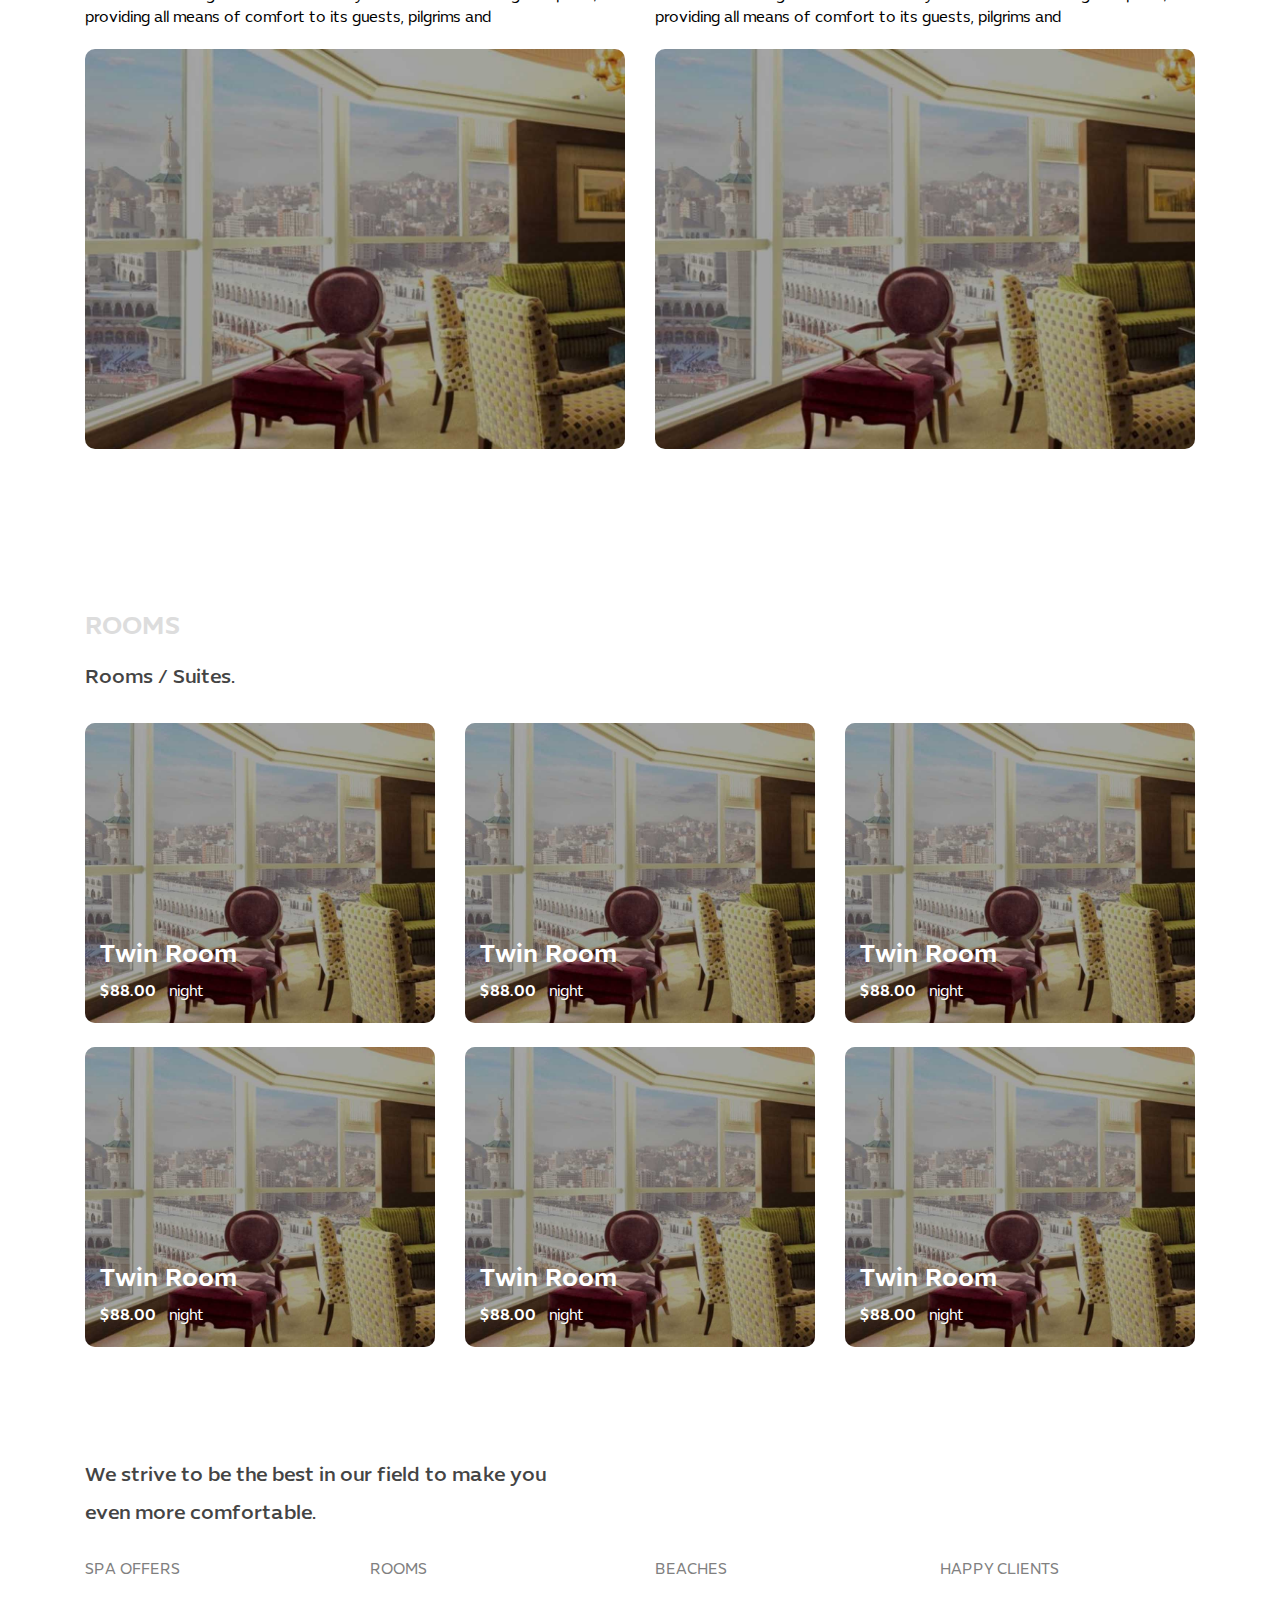
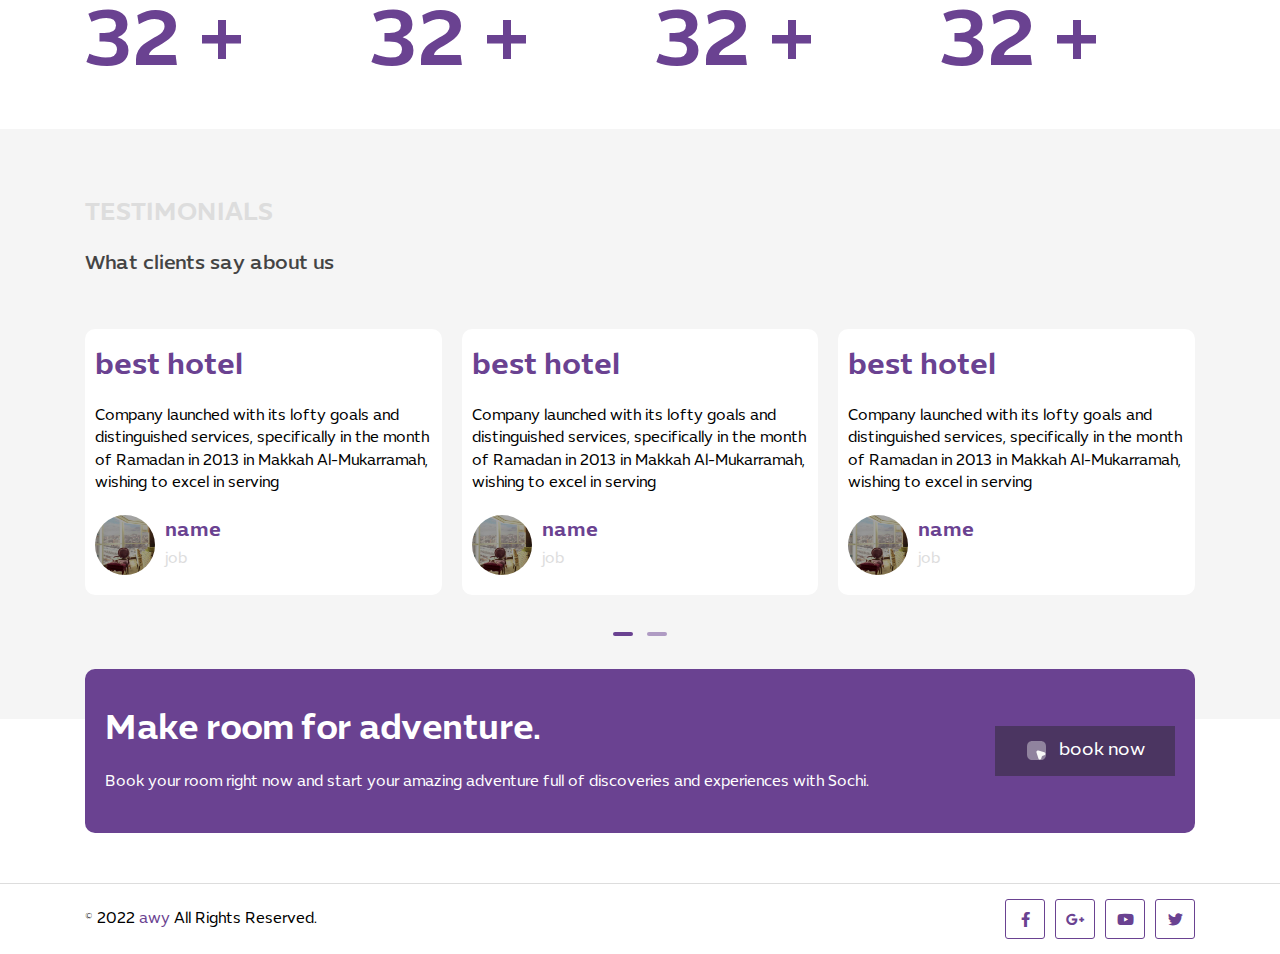
==== commit cc7c435f: "end some pages" ====
--- a/index.html
+++ b/index.html
@@ -27,49 +27,49 @@
             <span class="line"></span>
           </div>
           
-          <a href="#" class="brand-name">
+          <a href="index.html" class="brand-name">
             <img src="assets/images/logo.png" alt="">
           </a>
 
           <ul class="navbar-nav">
             <li class="nav-item">
-              <a href="#" class="nav-link">
+              <a href="index.html" class="nav-link">
                 home
               </a>
             </li>
 
             <li class="nav-item">
-              <a href="#" class="nav-link">
+              <a href="about.html" class="nav-link">
                 about us
               </a>
             </li>
 
             <li class="nav-item">
-              <a href="#" class="nav-link">
+              <a href="category.html" class="nav-link">
                 category                
               </a>
             </li>
 
             <li class="nav-item">
-              <a href="#" class="nav-link">
+              <a href="rooms.html" class="nav-link">
                 rooms                
               </a>
             </li>
 
             <li class="nav-item">
-              <a href="#" class="nav-link">
+              <a href="branches.html" class="nav-link">
                 branches
               </a>
             </li>
 
             <li class="nav-item">
-              <a href="#" class="nav-link">
+              <a href="gallery.html" class="nav-link">
                 gallery 
               </a>
             </li>
 
             <li class="nav-item">
-              <a href="#" class="nav-link">
+              <a href="contact.html" class="nav-link">
                 contact us
               </a>
             </li>
--- a/assets/css/style.css
+++ b/assets/css/style.css
@@ -986,7 +986,7 @@
   --light-color: #fff;
   --gray-color: #808080;
   --light-filter: invert(100%) sepia(0%) saturate(7468%) hue-rotate(154deg) brightness(96%) contrast(103%);
-  --primary-filter: invert(68%) sepia(58%) saturate(291%) hue-rotate(2deg) brightness(91%) contrast(88%);
+  --primary-filter: invert(29%) sepia(58%) saturate(630%) hue-rotate(228deg) brightness(90%) contrast(91%);
 }
 
 .custom-btn {
@@ -1251,6 +1251,18 @@
   margin-top: 20px;
 }
 
+.sub-header {
+  width: 100%;
+  background: url("../images/header.jpg") center/cover no-repeat;
+  padding: 150px 0px;
+}
+.sub-header h1 {
+  color: var(--light-color) !important;
+}
+.sub-header p {
+  color: var(--light-color) !important;
+}
+
 .serivces .box {
   width: 100%;
   padding: 20px 10px;
@@ -1295,6 +1307,49 @@
      object-fit: cover;
   border-radius: 10px;
 }
+.about-us .contain img.location {
+  height: 250px;
+}
+.about-us .contain .data {
+  width: 100%;
+  padding: 20px 0px;
+}
+.about-us .contain .data h2 {
+  color: var(--dark-color);
+  font-size: 25px;
+  font-weight: 900;
+  margin-bottom: 20px;
+}
+.about-us .contain .data .list li {
+  width: 100%;
+  margin-bottom: 10px;
+}
+.about-us .contain .data .list li a {
+  display: flex;
+  align-items: center;
+  align-content: center;
+}
+.about-us .contain .data .list li a img {
+  width: 24px;
+  height: 24px;
+  filter: var(--primary-filter);
+  -o-object-fit: contain;
+     object-fit: contain;
+  -webkit-margin-end: 10px;
+          margin-inline-end: 10px;
+}
+.about-us .contain .data .list li a span {
+  color: var(--gray-color);
+  font-size: 15px;
+  font-weight: 500;
+}
+.about-us .heading {
+  text-align: start !important;
+  height: 100%;
+  display: flex;
+  flex-direction: column;
+  justify-content: center;
+}
 
 .product .product-box {
   width: 100%;
@@ -1303,6 +1358,41 @@
   overflow: hidden;
   z-index: 9;
   position: relative;
+}
+.product .product-box.inside-product {
+  height: -webkit-fit-content;
+  height: -moz-fit-content;
+  height: fit-content;
+  border-radius: 20px !important;
+  box-shadow: 0px 0px 10px rgba(0, 0, 0, 0.05);
+  transition: all 0.3s linear;
+}
+.product .product-box.inside-product::after {
+  display: none;
+}
+.product .product-box.inside-product .image-content {
+  width: 100%;
+  height: 300px !important;
+  position: relative;
+  z-index: 9;
+  overflow: hidden;
+  border-radius: 20px;
+}
+.product .product-box.inside-product .image-content::after {
+  content: "";
+  position: absolute;
+  width: 100%;
+  height: 100%;
+  background-color: rgba(0, 0, 0, 0.2);
+  top: 0;
+  left: 0;
+  z-index: -1;
+}
+.product .product-box.inside-product:hover {
+  transform: translateY(-10px);
+}
+.product .product-box.inside-product:hover .data img {
+  transform: none;
 }
 .product .product-box::after {
   content: "";
@@ -1350,8 +1440,90 @@
   -webkit-margin-end: 10px;
           margin-inline-end: 10px;
 }
+.product .product-box .data {
+  width: 100%;
+  padding: 20px 10px;
+  background-color: var(--light-color);
+  display: flex;
+  flex-direction: column;
+}
+.product .product-box .data a {
+  display: flex;
+  align-items: center;
+  align-content: center;
+  width: 100%;
+  margin-bottom: 10px;
+}
+.product .product-box .data a img {
+  width: 20px;
+  height: 20px;
+  -o-object-fit: contain;
+     object-fit: contain;
+  -webkit-margin-end: 10px;
+          margin-inline-end: 10px;
+  filter: var(--primary-filter);
+}
+.product .product-box .data a span {
+  color: var(--gray-color);
+  font-size: 15px;
+  font-weight: 500;
+}
 .product .product-box:hover img {
   transform: scale(1.3);
+}
+.product .form-content {
+  width: 100%;
+  padding: 20px 30px;
+  border-radius: 20px;
+  margin-bottom: 40px;
+  background-color: var(--light-color);
+  box-shadow: 0px 0px 10px rgba(0, 0, 0, 0.05);
+}
+.product .form-content .form-group label {
+  color: var(--dark-color);
+  font-size: 18px;
+  font-weight: 500;
+  margin-bottom: 10px;
+}
+.product .form-content .form-group .form-control {
+  width: 100%;
+  height: 50px;
+  border-radius: 10px;
+  background-color: var(--light-color);
+  border: 1px solid #ddd;
+  border-radius: 0px;
+  color: var(--dark-color);
+  font-size: 15px;
+  font-weight: 500;
+}
+.product .form-content .form-group .form-control::-moz-placeholder {
+  color: var(--gray-color);
+  font-size: 15px;
+  font-weight: 500;
+}
+.product .form-content .form-group .form-control:-ms-input-placeholder {
+  color: var(--gray-color);
+  font-size: 15px;
+  font-weight: 500;
+}
+.product .form-content .form-group .form-control::placeholder {
+  color: var(--gray-color);
+  font-size: 15px;
+  font-weight: 500;
+}
+.product .custom-btn {
+  width: 100%;
+}
+.product .form-btn {
+  width: 100%;
+  height: 100%;
+  display: flex;
+  align-items: center;
+  align-content: center;
+  justify-content: center;
+}
+.product .form-btn .custom-btn {
+  margin-top: 20px;
 }
 
 .testimonial {
@@ -1460,6 +1632,158 @@
   font-size: 15px;
   font-weight: 500;
   margin: 0px;
+}
+
+.team {
+  padding-top: 0px !important;
+}
+.team .box {
+  width: 100%;
+  transition: all 0.3s linear;
+  background-color: var(--light-color);
+  box-shadow: 0px 0px 10px rgba(0, 0, 0, 0.05);
+  border-radius: 10px;
+}
+.team .box .image-content {
+  width: 100%;
+  height: 300px;
+  border-radius: 10px;
+  overflow: hidden;
+}
+.team .box .image-content img {
+  width: 100%;
+  height: 100%;
+  -o-object-fit: cover;
+     object-fit: cover;
+  -o-object-position: top;
+     object-position: top;
+}
+.team .box .contain {
+  width: 100%;
+  padding: 20px 10px;
+}
+.team .box .contain h2 {
+  font-size: 30px;
+  font-weight: 700;
+  margin-bottom: 20px;
+  color: var(--dark-color);
+}
+.team .box .contain p {
+  color: var(--gray-color);
+  font-size: 18px;
+  font-weight: 500;
+  margin: 0px;
+}
+.team .box:hover {
+  transform: translateY(-10px);
+}
+.team .box:hover h2 {
+  color: var(--primary-color);
+}
+
+.contact-us .box {
+  width: 100%;
+  padding: 20px 15px;
+  display: flex;
+  flex-direction: column;
+  justify-content: center;
+  align-items: center;
+  align-content: center;
+  text-align: center;
+  transition: all 0.3s linear;
+  border-radius: 10px;
+  box-shadow: 0px 0px 10px rgba(0, 0, 0, 0.05);
+}
+.contact-us .box img {
+  width: 50px;
+  height: 50px;
+  -o-object-fit: contain;
+     object-fit: contain;
+  filter: var(--primary-filter);
+  margin-bottom: 20px;
+}
+.contact-us .box h2 {
+  color: var(--primary-color);
+  margin-bottom: 20px;
+  font-weight: 900;
+}
+.contact-us .box p {
+  color: var(--gray-color);
+  font-size: 15px;
+  font-weight: 500;
+  margin: 0px;
+}
+.contact-us .box:hover {
+  transform: translateY(-10px);
+}
+.contact-us .box:hover img {
+  -webkit-animation: tada 0.3s linear both;
+          animation: tada 0.3s linear both;
+}
+.contact-us .map-contain {
+  width: 100%;
+  height: 400px;
+}
+.contact-us .map-contain iframe {
+  width: 100%;
+  height: 100%;
+}
+.contact-us .form-content {
+  width: 100%;
+  padding: 20px 30px;
+  border-radius: 20px;
+  background-color: var(--light-color);
+  box-shadow: 0px 0px 10px rgba(0, 0, 0, 0.05);
+}
+.contact-us .form-content .form-group label {
+  color: var(--dark-color);
+  font-size: 18px;
+  font-weight: 500;
+  margin-bottom: 10px;
+}
+.contact-us .form-content .form-group .form-control {
+  width: 100%;
+  height: 50px;
+  border-radius: 10px;
+  background-color: var(--light-color);
+  border: 1px solid #ddd;
+  border-radius: 0px;
+  color: var(--dark-color);
+  font-size: 15px;
+  font-weight: 500;
+}
+.contact-us .form-content .form-group .form-control::-moz-placeholder {
+  color: var(--gray-color);
+  font-size: 15px;
+  font-weight: 500;
+}
+.contact-us .form-content .form-group .form-control:-ms-input-placeholder {
+  color: var(--gray-color);
+  font-size: 15px;
+  font-weight: 500;
+}
+.contact-us .form-content .form-group .form-control::placeholder {
+  color: var(--gray-color);
+  font-size: 15px;
+  font-weight: 500;
+}
+.contact-us .form-content .form-group textarea {
+  height: 100px !important;
+  resize: none;
+}
+.contact-us .custom-btn {
+  width: 100%;
+}
+.contact-us .form-btn {
+  width: 100%;
+  height: 100%;
+  display: flex;
+  align-items: center;
+  align-content: center;
+  justify-content: center;
+}
+.contact-us .form-btn .custom-btn {
+  margin-top: 20px;
 }
 
 footer {
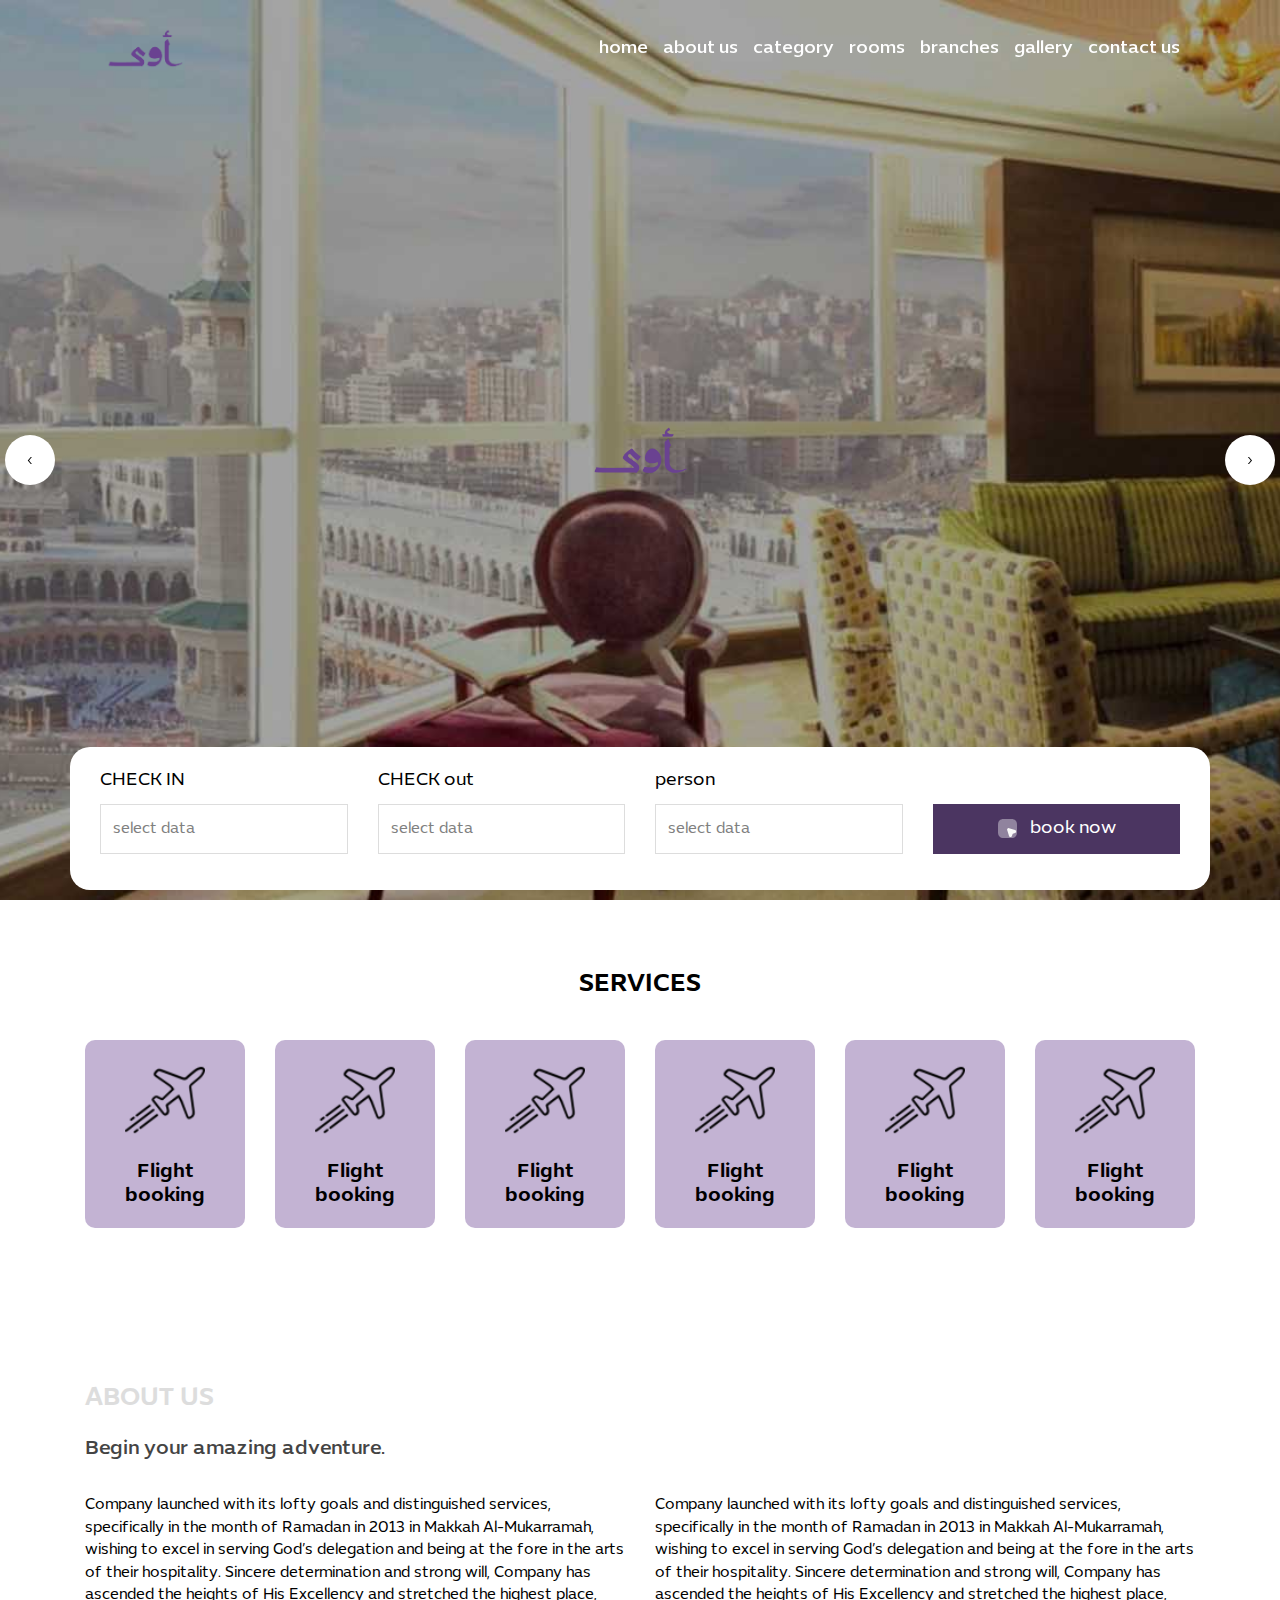
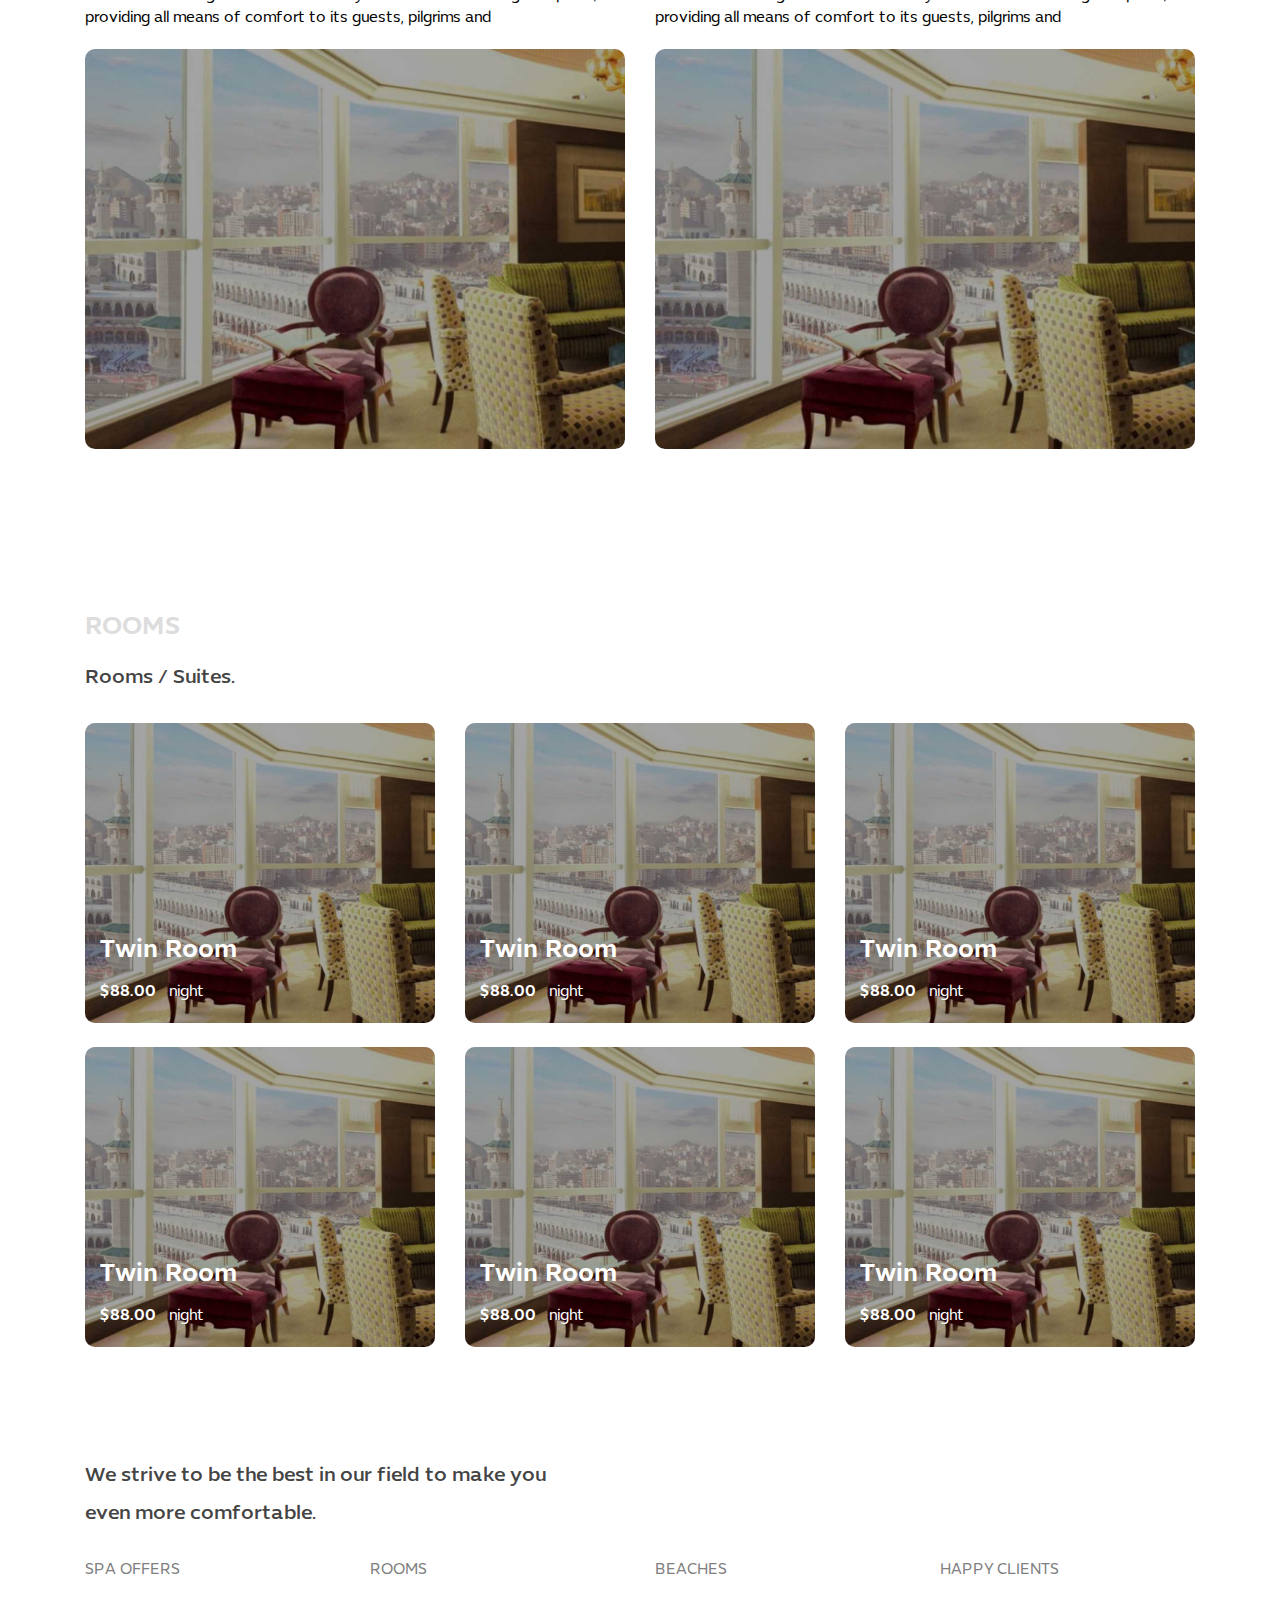
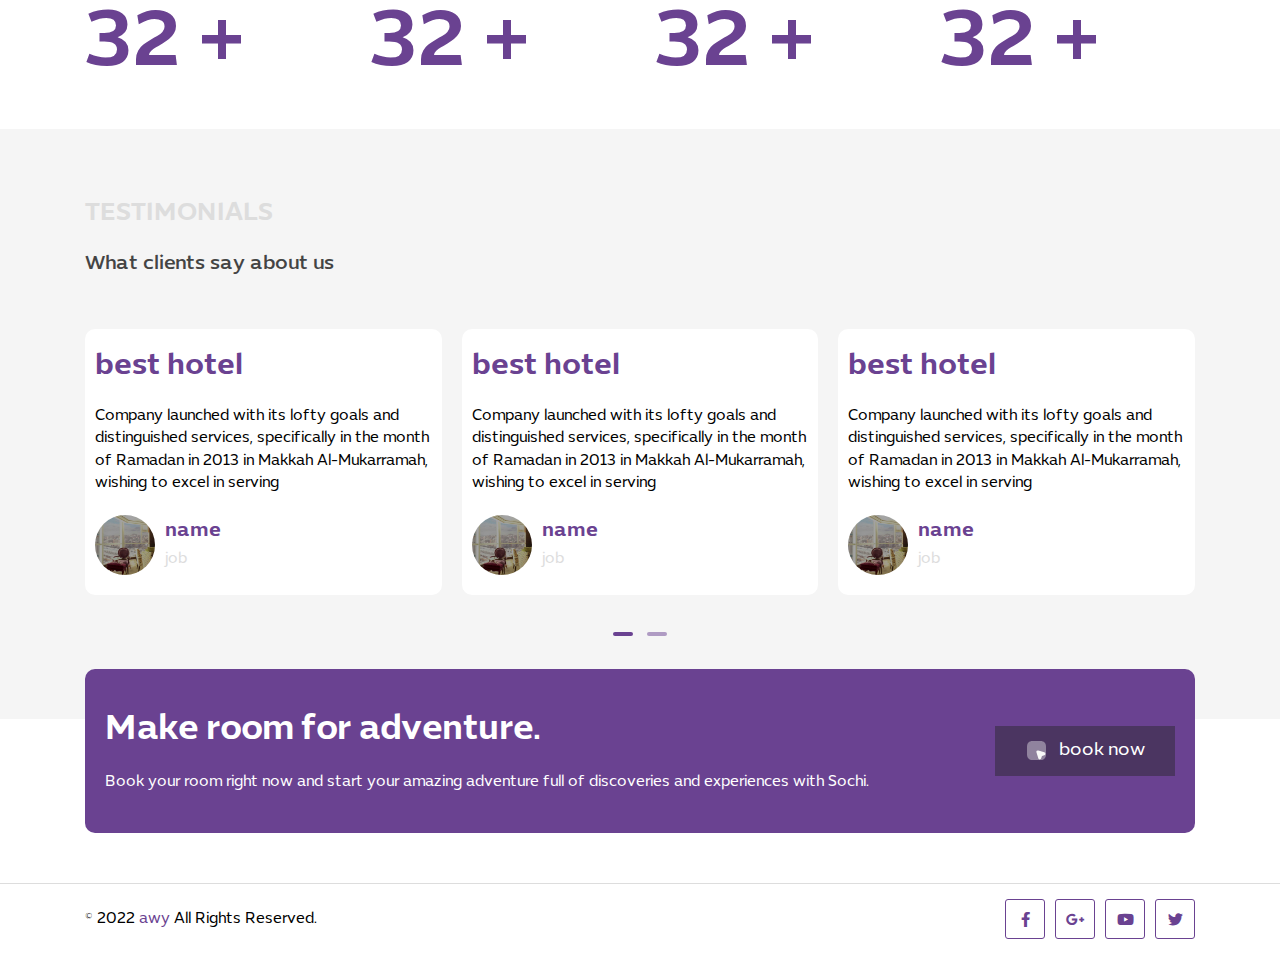
==== commit 3c37636a: "End some pages" ====
--- a/index.html
+++ b/index.html
@@ -271,9 +271,9 @@
                 <img src="assets/images/header.jpg" alt="">
 
                 <div class="contain">
-                  <h2>
-                    Twin Room
-                  </h2>
+                  <a href="single-room.html" class="heading-product">
+                      Twin Room
+                    </a>
 
                   <p>
                     <span>
@@ -290,9 +290,9 @@
                 <img src="assets/images/header.jpg" alt="">
 
                 <div class="contain">
-                  <h2>
-                    Twin Room
-                  </h2>
+                  <a href="single-room.html" class="heading-product">
+                      Twin Room
+                    </a>
 
                   <p>
                     <span>
@@ -309,9 +309,9 @@
                 <img src="assets/images/header.jpg" alt="">
 
                 <div class="contain">
-                  <h2>
-                    Twin Room
-                  </h2>
+                  <a href="single-room.html" class="heading-product">
+                      Twin Room
+                    </a>
 
                   <p>
                     <span>
@@ -328,9 +328,9 @@
                 <img src="assets/images/header.jpg" alt="">
 
                 <div class="contain">
-                  <h2>
-                    Twin Room
-                  </h2>
+                  <a href="single-room.html" class="heading-product">
+                      Twin Room
+                    </a>
 
                   <p>
                     <span>
@@ -347,9 +347,9 @@
                 <img src="assets/images/header.jpg" alt="">
 
                 <div class="contain">
-                  <h2>
-                    Twin Room
-                  </h2>
+                  <a href="single-room.html" class="heading-product">
+                      Twin Room
+                    </a>
 
                   <p>
                     <span>
@@ -366,9 +366,9 @@
                 <img src="assets/images/header.jpg" alt="">
 
                 <div class="contain">
-                  <h2>
-                    Twin Room
-                  </h2>
+                  <a href="single-room.html" class="heading-product">
+                      Twin Room
+                    </a>
 
                   <p>
                     <span>
--- a/assets/css/style.css
+++ b/assets/css/style.css
@@ -1358,11 +1358,13 @@
   overflow: hidden;
   z-index: 9;
   position: relative;
+  display: block !important;
 }
 .product .product-box.inside-product {
   height: -webkit-fit-content;
   height: -moz-fit-content;
   height: fit-content;
+  display: block !important;
   border-radius: 20px !important;
   box-shadow: 0px 0px 10px rgba(0, 0, 0, 0.05);
   transition: all 0.3s linear;
@@ -1423,7 +1425,7 @@
   flex-direction: column;
   justify-content: flex-end;
 }
-.product .product-box .contain h2 {
+.product .product-box .contain .heading-product {
   color: var(--light-color);
   font-size: 25px;
   font-weight: 900;
@@ -1784,6 +1786,182 @@
 }
 .contact-us .form-btn .custom-btn {
   margin-top: 20px;
+}
+
+.single-room {
+  width: 100%;
+  padding: 50px 0px;
+}
+.single-room .image-content {
+  width: 100%;
+  height: 400px;
+  border-radius: 20px;
+  overflow: hidden;
+}
+.single-room .image-content img {
+  width: 100%;
+  height: 100%;
+  -o-object-fit: cover;
+     object-fit: cover;
+  -o-object-position: center;
+     object-position: center;
+}
+.single-room .price-box {
+  width: 100%;
+  padding: 20px 15px;
+  background-color: #f7f7f7;
+  text-align: center;
+  border-radius: 20px;
+  margin-top: 20px;
+  display: flex;
+  flex-direction: column;
+  justify-content: center;
+  align-content: center;
+  align-items: center;
+}
+.single-room .price-box h2 {
+  font-size: 25px;
+  font-weight: 700;
+  margin-bottom: 15px;
+}
+.single-room .price-box h2 span {
+  display: block;
+  font-weight: 500;
+  font-size: 15px !important;
+  margin-bottom: 10px;
+}
+.single-room h1 {
+  color: var(--primary-color);
+  font-size: 25px;
+  font-weight: 900;
+  margin-bottom: 20px;
+}
+.single-room p {
+  color: var(--gray-color);
+  font-size: 15px;
+  font-weight: 500;
+  line-height: 1.8rem;
+  margin-bottom: 10px;
+}
+.single-room .data {
+  width: 100%;
+  padding: 20px 10px;
+  background-color: var(--light-color);
+  display: flex;
+  flex-direction: row !important;
+  flex-wrap: wrap;
+}
+.single-room .data a {
+  display: flex;
+  align-items: center;
+  align-content: center;
+  margin-bottom: 15px;
+  min-width: 150px !important;
+  -webkit-margin-end: 30px !important;
+          margin-inline-end: 30px !important;
+}
+.single-room .data a img {
+  width: 20px;
+  height: 20px;
+  -o-object-fit: contain;
+     object-fit: contain;
+  -webkit-margin-end: 10px;
+          margin-inline-end: 10px;
+  filter: var(--primary-filter);
+}
+.single-room .data a span {
+  color: var(--gray-color);
+  font-size: 15px;
+  font-weight: 500;
+}
+.single-room .table-responsive {
+  width: 100%;
+  overflow-x: scroll;
+  overflow-y: hidden;
+}
+.single-room .table-responsive::-webkit-scrollbar-track, .single-room .table-responsive::-webkit-scrollbar-thumb {
+  background: transparent !important;
+}
+.single-room .table-responsive table {
+  width: 100%;
+}
+.single-room .table-responsive table tr {
+  width: 100%;
+}
+.single-room .table-responsive table tr th {
+  color: var(--primary-color);
+  font-size: 20px;
+  padding: 10px 10px;
+  font-weight: 900;
+  text-align: center;
+  border: 1px solid rgba(0, 0, 0, 0.1);
+}
+.single-room .table-responsive table tr td {
+  color: var(--dark-color);
+  font-size: 15px;
+  padding: 10px 10px;
+  font-weight: 500;
+  text-align: center;
+  border: 1px solid rgba(0, 0, 0, 0.1);
+}
+.single-room .table-responsive table tr td img {
+  width: 100px;
+  height: 100px;
+  -o-object-fit: cover;
+     object-fit: cover;
+  border-radius: 10px;
+}
+.single-room .form-content {
+  width: 100%;
+  padding: 20px 30px;
+  border-radius: 20px;
+  background-color: var(--light-color);
+  box-shadow: 0px 0px 10px rgba(0, 0, 0, 0.1);
+}
+.single-room .form-content .form-group label {
+  color: var(--dark-color);
+  font-size: 18px;
+  font-weight: 500;
+  margin-bottom: 10px;
+}
+.single-room .form-content .form-group .form-control {
+  width: 100%;
+  height: 50px;
+  border-radius: 10px;
+  background-color: var(--light-color);
+  border: 1px solid #ddd;
+  border-radius: 0px;
+  color: var(--dark-color);
+  font-size: 15px;
+  font-weight: 500;
+}
+.single-room .form-content .form-group .form-control::-moz-placeholder {
+  color: var(--gray-color);
+  font-size: 15px;
+  font-weight: 500;
+}
+.single-room .form-content .form-group .form-control:-ms-input-placeholder {
+  color: var(--gray-color);
+  font-size: 15px;
+  font-weight: 500;
+}
+.single-room .form-content .form-group .form-control::placeholder {
+  color: var(--gray-color);
+  font-size: 15px;
+  font-weight: 500;
+}
+.single-room .form-content .custom-btn {
+  width: 100% !important;
+  margin-top: 35px !important;
+}
+.single-room .price-box {
+  width: 100%;
+  padding: 20px 10px;
+  border-radius: 20px;
+  background-color: var(--light-color);
+  text-align: start !important;
+  display: block;
+  box-shadow: 0px 0px 10px rgba(0, 0, 0, 0.1);
 }
 
 footer {
@@ -1889,6 +2067,12 @@
   .serivces .box h2 {
     font-size: 19px;
   }
+  .sub-header {
+    padding-top: 100px !important;
+  }
+  .about-header .item {
+    height: 50vh !important;
+  }
   .general-section {
     padding: 30px 0px;
   }
@@ -1915,4 +2099,11 @@
   .navbar .content .navbar-nav .nav-item .nav-link {
     color: var(--dark-color) !important;
   }
+  .single-room .image-content {
+    height: 250px !important;
+  }
+  th {
+    font-size: 15px !important;
+    min-width: 150px !important;
+  }
 }/*# sourceMappingURL=style.css.map */